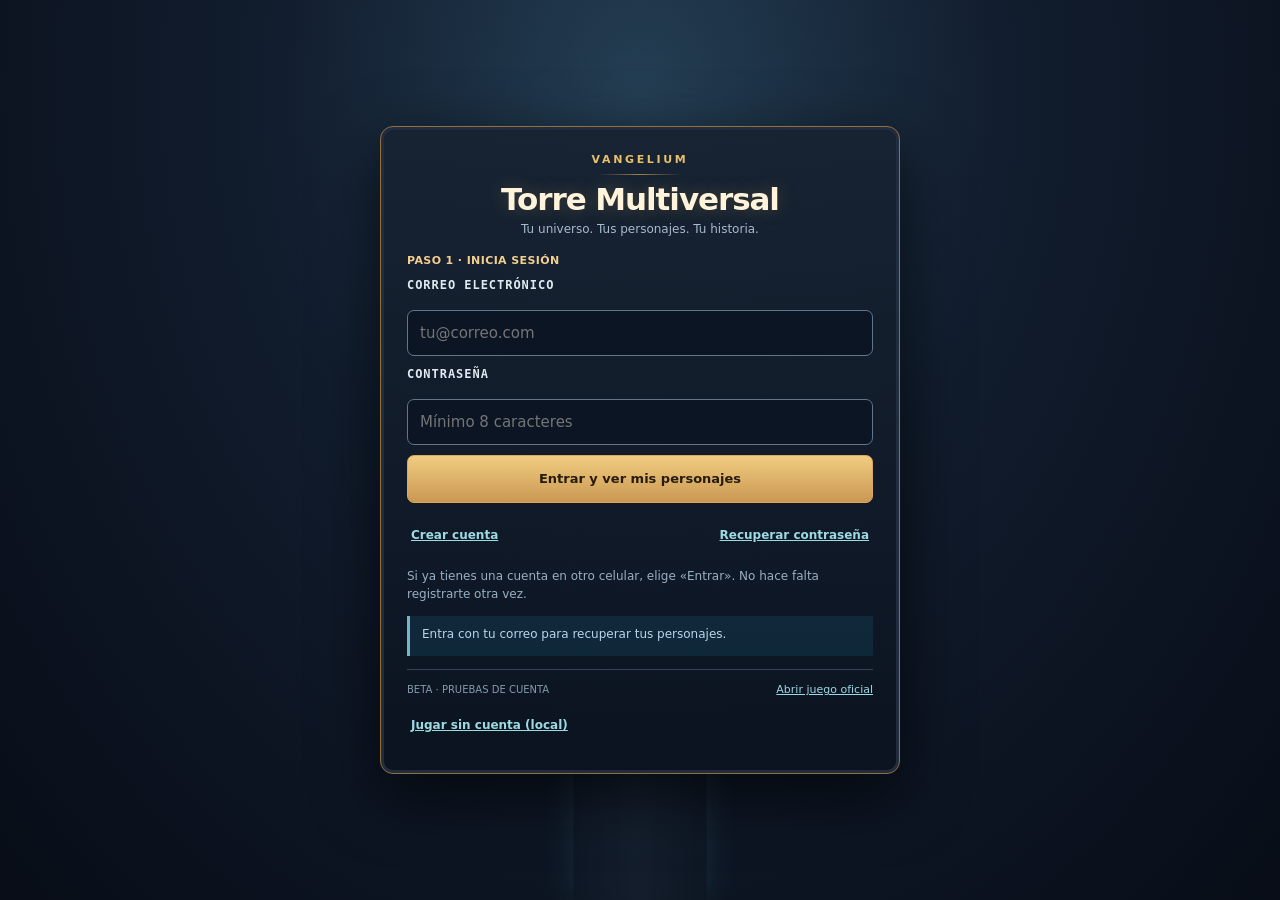
==== beta/index.html @ 055879e7 "Beta v12 (solo revisión): vegetación pixel art en colonias, propagación y reposo optimizados" ====
<!doctype html>
<html lang="es">
<head>
<meta charset="utf-8">
<meta name="viewport" content="width=device-width,initial-scale=1,viewport-fit=cover">
<title>Torre Multiversal · Beta de guardados</title>
<meta name="robots" content="noindex,nofollow">
<meta name="description" content="Action-RPG en pixel art con cooperativo de 2 a 4 jugadores.">
<meta name="theme-color" content="#0e1118">
<meta name="mobile-web-app-capable" content="yes">
<meta name="apple-mobile-web-app-capable" content="yes">
<meta name="apple-mobile-web-app-status-bar-style" content="black-translucent">
<meta http-equiv="Content-Security-Policy" content="default-src 'self'; script-src 'self'; style-src 'self' 'unsafe-inline' https://fonts.googleapis.com; font-src https://fonts.gstatic.com; connect-src 'self' https://cogwkcmlkurzagygnivy.supabase.co wss://cogwkcmlkurzagygnivy.supabase.co; img-src 'self' data: blob:; worker-src 'self' blob:; base-uri 'none'">
<meta name="referrer" content="strict-origin-when-cross-origin">
<link rel="manifest" href="manifest.webmanifest">
<link rel="icon" type="image/png" href="icon-192.png">
<link rel="apple-touch-icon" href="icon-192.png">
<style>:root{padding-top:env(safe-area-inset-top);padding-bottom:env(safe-area-inset-bottom)}body{margin:0;font:14px system-ui,sans-serif}[hidden]{display:none!important}</style>
<style>
/* Extensión aislada de interfaz: respaldos de cuenta en pestaña Guardado. */
.tm-cloud { display:grid;gap:10px;margin-top:14px;padding-top:16px;border-top:2px solid var(--gold-deep); }
.tm-cloud h2 {margin:0 0 2px}
.tm-cloud h2 small {font-size:10px;color:var(--dim);font-weight:400}
.tm-cloud-panel {display:grid;gap:9px}
.tm-cloud [hidden] {display:none!important}
.tm-cloud-actions {display:flex;flex-wrap:wrap;gap:8px}
.tm-cloud-actions .btn {flex:1 1 145px}
#tm-cloud input[type=email],#tm-cloud input[type=password],#tm-cloud select {
  width:100%;min-height:44px;box-sizing:border-box;color:var(--parchment);
  background:var(--night);border:2px solid var(--edge);padding:8px 10px;
  box-shadow:inset 0 0 0 2px var(--slate-3);font:inherit;
}
#tm-cloud-status[data-state=error] {color:#ff9f9f}
#tm-cloud-status[data-state=ok] {color:var(--moss)}
</style>
<style>
/* Centro de Cuenta v1 · mismo lenguaje de RPG, jerarquía móvil clara. */
.tm-hub {display:grid;gap:14px;font-family:var(--font-ui);min-width:0;}
.tm-hub [hidden],.tm-manual-legacy [hidden]{display:none!important;}
.tm-hub-heading {padding:16px 14px;background:linear-gradient(150deg,#273347 0%,#121925 72%);border:2px solid #0b0e17;box-shadow:inset 0 0 0 2px #936a28;}
.tm-hub-eyebrow,.tm-hub-session span,.tm-hub-local span {display:block;color:var(--gold);font:9px var(--font-label);letter-spacing:.035em;}
.tm-hub-heading h2 {margin:8px 0 6px;font:700 22px var(--font-ui);line-height:1.05;color:var(--parchment);}
.tm-hub-heading p,.tm-hub-savebox p,.tm-hub-hint {font-size:12px;line-height:1.45;color:var(--dim);margin:0;}
.tm-hub-section {display:grid;gap:8px;padding:14px;border:1px solid #46546b;background:#151e2d;}
.tm-hub-section label {font-weight:700;font-size:12px;}
.tm-hub input[type=email],.tm-hub input[type=password] {
  min-height:46px;width:100%;border:1px solid #586b80;border-radius:5px;
  background:#0d1420;color:#fff;padding:10px 12px;font-size:15px;
}
.tm-hub input:focus,.tm-hub button:focus-visible {outline:2px solid var(--crystal);outline-offset:2px;}
.tm-hub-primary {width:100%;min-height:49px;white-space:normal;font:700 12px var(--font-label);letter-spacing:.01em;}
.tm-hub-links {display:flex;flex-wrap:wrap;justify-content:space-between;gap:8px;margin-top:5px;}
.tm-hub-links button,.tm-hub-secondary {border:0;background:none;text-decoration:underline;color:#85d7e4;cursor:pointer;font:600 12px var(--font-ui);min-height:36px;padding:3px;}
.tm-step {display:flex;gap:9px;align-items:center;margin-bottom:6px;}
.tm-step span {display:grid;place-items:center;background:var(--gold);color:#271804;border-radius:50%;width:26px;height:26px;font:700 11px var(--font-label);flex-shrink:0;}
.tm-step strong {font:700 14px var(--font-label);color:var(--parchment);}
.tm-hub-session {display:flex;align-items:center;justify-content:space-between;gap:6px;background:#1a2835;padding:12px;border:1px solid #4a646d;}
.tm-hub-session strong {display:block;overflow-wrap:anywhere;font-size:13px;margin-top:6px;}
.tm-hub-local {display:flex;align-items:center;gap:9px;padding:12px;background:#132c2d;border:1px solid #30635e;}
.tm-hub-local-icon {font-size:28px;color:var(--moss);min-width:35px;text-align:center;}
.tm-hub-local strong {display:block;font-size:13px;margin-top:5px;overflow-wrap:anywhere;}
.tm-hub-section-title {display:flex;align-items:center;justify-content:space-between;gap:8px;}
.tm-hub-section-title small {display:block;color:var(--dim);font-size:11px;margin-left:35px;}
.tm-character-list {display:grid;gap:12px;}
.tm-profile {border:1px solid #53617b;background:linear-gradient(180deg,#25334a,#151e2d);padding:13px;display:grid;gap:10px;box-shadow:inset 0 0 0 2px #1e2938;}
.tm-profile-local {border-color:#528c71;}
.tm-profile-head {display:flex;align-items:center;gap:12px;}
.tm-profile-glyph {display:grid;place-items:center;background:linear-gradient(140deg,#d59d3c,#765122);border:2px solid #49320b;width:46px;height:46px;flex-shrink:0;font:700 22px var(--font-label);color:#241408;}
.tm-profile-name {min-width:0;display:grid;gap:4px;}
.tm-profile-name strong {font-size:21px;line-height:1.08;overflow-wrap:anywhere;color:#ffe1a1;}
.tm-profile-name span {font-size:11px;color:#bfcacb;}
.tm-profile-stats {display:flex;flex-wrap:wrap;gap:8px;}
.tm-profile-stats span {font-size:12px;color:#dce8ec;background:#15212d;padding:6px 9px;border:1px solid #34425b;}
.tm-profile-meta {font-size:10px;color:var(--dim);margin:0;}
.tm-profile-history summary,.tm-hub-advanced summary,.tm-manual-legacy summary {font-size:12px;cursor:pointer;color:#92d7e1;padding:9px 2px;}
.tm-profile-history {border-top:1px dashed #4e5e71;padding-top:3px;}
.tm-hub-history-item {margin-top:6px;width:100%;white-space:normal;text-align:left;font:11px var(--font-ui);}
.tm-hub-empty {padding:15px 12px;border:1px dashed #73828c;background:#1b2630;font-size:12px;line-height:1.5;color:#d0d8dd;}
.tm-hub-savebox {border:1px solid #806e39;background:#272619;padding:14px;display:grid;gap:10px;}
.tm-hub-savebox strong {font-size:14px;color:#f6d589;}
.tm-hub-savebox p {color:#e0d0a8;}
.tm-hub-savebox .btn {background:#334a53;}
.tm-hub-advanced {border:1px solid #33465a;background:#121a25;padding:9px 12px;}
.tm-hub-advanced h3 {font-size:14px;margin:8px 0 4px;}
.tm-hub-advanced > .tm-cloud-panel {display:grid;gap:8px;margin-bottom:12px;}
.tm-hub-actions {display:grid;grid-template-columns:repeat(2,minmax(0,1fr));gap:6px;}
.tm-hub-actions .btn {white-space:normal;padding:8px 5px;font-size:10px;}
.tm-hub-status {margin:0;min-height:24px;font-size:12px;line-height:1.45;color:#a9cfe5;}
.tm-hub-status[data-kind=error] {color:#ffb4a6;}
.tm-manual-legacy {padding:10px;border:1px solid #394655;background:#151c25;display:grid;gap:9px;}
.tm-manual-legacy > *:not(summary) {margin-top:8px;}
.tm-manual-legacy textarea {width:100%;min-height:70px;user-select:text;-webkit-user-select:text;}
.tm-hub-scan{text-decoration:none;border:1px solid #7894a1;background:#192d35;padding:9px 10px;min-height:42px;color:#c4e8ec;}
.tm-hub-local-copies{display:grid;gap:8px}
.tm-hub-local-copy{background:#17232e;padding:11px;border:1px solid #66858d;display:grid;gap:6px}
.tm-hub-local-copy strong{font-size:13px;color:#f4deb2}
.tm-hub-local-copy small{font-size:11px;color:var(--dim)}
.tm-hub-local-copy .btn{font-size:10px;white-space:normal}
@media(max-width:400px){.tm-hub-heading h2{font-size:20px}.tm-profile-name strong{font-size:18px}.tm-hub-section{padding:10px}.tm-hub-session{flex-wrap:wrap}}
</style>
<style>
/* Vangelium: puerta de entrada a la beta. No cambia el motor 3D. */
.tm-entry {
 position:fixed;z-index:9998;inset:0;isolation:isolate;
 display:grid;place-items:center;overflow-y:auto;overscroll-behavior:contain;
 padding:max(12px,env(safe-area-inset-top)) max(12px,env(safe-area-inset-right))
 max(12px,env(safe-area-inset-bottom)) max(12px,env(safe-area-inset-left));
 background:radial-gradient(ellipse at 50% 10%,#243e53 0%,#111c2d 42%,#080d17 100%);
 color:#eee8d8;touch-action:pan-y;-webkit-user-select:text;user-select:text;
 font:14px/1.42 system-ui,"Trebuchet MS",sans-serif;
}
.tm-entry[hidden],.tm-entry [hidden]{display:none!important;}
body:has(#tm-entry:not([hidden])){touch-action:pan-y!important;}
.tm-entry *{box-sizing:border-box;}
.tm-entry-backdrop{position:fixed;inset:0;pointer-events:none;opacity:.66;overflow:hidden;z-index:-1;}
.tm-entry-glow{position:absolute;left:50%;top:5%;width:65vmin;height:65vmin;transform:translateX(-50%);
 background:radial-gradient(circle,#b88e434a 0%,#2e556333 35%,transparent 68%);
 filter:blur(20px);}
.tm-entry-tower{position:absolute;left:50%;bottom:0;transform:translateX(-50%);
 width:min(42vw,230px);height:75vh;opacity:.27;filter:drop-shadow(0 0 16px #5198a9);}
.tm-entry-tower::before{content:"";position:absolute;bottom:0;left:21%;width:58%;height:75%;
 background:linear-gradient(90deg,#182432,#35485a 48%,#14202a);clip-path:polygon(0 14%,50% 0,100% 14%,100% 100%,0 100%);}
.tm-entry-tower::after{content:"";position:absolute;bottom:75%;left:38%;width:24%;height:22%;
 background:#334c5c;clip-path:polygon(50% 0,100% 35%,100% 100%,0 100%,0 35%);}
.tm-entry-box{width:min(100%,520px);max-height:calc(100dvh - 26px);min-height:0;overflow-y:auto;
 border:1px solid #94703c;background:linear-gradient(180deg,rgba(23,35,51,.97),rgba(11,19,32,.98));
 box-shadow:0 20px 65px #000a,inset 0 0 0 3px #202d41;position:relative;
 padding:clamp(15px,3.4vw,26px);border-radius:13px;}
.tm-entry-sign{text-align:center;display:grid;gap:5px;justify-items:center;margin-bottom:16px;}
.tm-entry-studio{color:#e9bf69;letter-spacing:.24em;font:700 11px/1.2 system-ui,sans-serif;}
.tm-entry-separator{width:84px;height:1px;background:linear-gradient(90deg,transparent,#a27f48,transparent);margin:3px 0;}
.tm-entry-sign h1{font:800 clamp(22px,5vw,31px)/1.06 system-ui,sans-serif;margin:0;color:#fff4db;letter-spacing:-.035em;text-shadow:0 0 18px #c09c514f;}
.tm-entry-sign p{margin:0;color:#a7bacc;font-size:12px;}
.tm-entry-stage{display:grid;gap:10px;}
.tm-entry-step{font:700 11px system-ui,sans-serif;color:#f4ce8e;letter-spacing:.035em;text-transform:uppercase;}
.tm-entry-stage label{font-size:12px;color:#dfe9f0;font-weight:650;}
.tm-entry-stage input{background:#0b1524;border:1px solid #60768e;color:#fff;border-radius:7px;
 min-height:46px;padding:10px 12px;font:15px system-ui,sans-serif;width:100%;min-width:0;}
.tm-entry-stage input:focus,.tm-entry button:focus-visible,.tm-entry a:focus-visible{outline:2px solid #80d5d8;outline-offset:2px;}
.tm-entry button{cursor:pointer;min-height:43px;border-radius:7px;border:1px solid #60718d;
 padding:9px 12px;font:650 13px/1.2 system-ui,sans-serif;}
.tm-entry button:disabled{opacity:.62;cursor:progress;}
.tm-entry-mainbtn{background:linear-gradient(180deg,#f0cc80,#cb9853);color:#271c0d;border-color:#d8aa5a!important;width:100%;font-weight:750!important;min-height:48px!important;}
.tm-entry-minor{color:#d8e7f0;background:#263b4f;border-color:#517289!important;}
.tm-entry-actions{display:flex;gap:8px;flex-wrap:wrap;}
.tm-entry-actions button{flex:1 1 145px;}
.tm-entry-help{margin:1px 0;color:#9aafc4;font-size:12px;line-height:1.5;}
.tm-entry-user{display:flex;align-items:center;justify-content:space-between;gap:8px;padding:9px 11px;
 background:#102d37;border:1px solid #346b76;border-radius:8px;}
.tm-entry-user div{min-width:0;}
.tm-entry-user span{display:block;color:#95c0bd;font-size:10px;font-weight:700;}
.tm-entry-user strong{display:block;color:#f6f2df;overflow-wrap:anywhere;font-size:13px;margin-top:4px;}
.tm-entry-user button{background:none;color:#99dbe0;text-decoration:underline;border:0;min-height:35px;padding:3px;}
.tm-entry-heading{display:flex;align-items:center;justify-content:space-between;gap:8px;}
.tm-entry-heading strong{font-size:15px;color:#f4e4c0;}
.tm-entry-heading small{display:block;color:#96a9ba;font-size:11px;margin-top:3px;}
.tm-entry-list{display:grid;gap:9px;}
.tm-entry-character{border:1px solid #4e7283;border-radius:9px;padding:11px;display:grid;gap:9px;
 background:linear-gradient(110deg,#273f4d,#1b2b3e);}
.tm-entry-charhead{display:flex;gap:11px;align-items:center;}
.tm-entry-avatar{width:45px;height:45px;display:grid;place-items:center;flex-shrink:0;
 background:#a37843;color:#231a12;border-radius:9px;border:2px solid #dfb76c;font:800 21px system-ui,sans-serif;}
.tm-entry-charmeta{min-width:0;display:grid;gap:3px;}
.tm-entry-charmeta strong{font-size:18px;color:#ffdfa2;overflow-wrap:anywhere;}
.tm-entry-charmeta span{font-size:12px;color:#c2d4dc;}
.tm-entry-tag{margin:0;font-size:11px;color:#a7bdc7;}
.tm-entry-history{border-top:1px dashed #536c79;padding-top:3px;}
.tm-entry-history summary,.tm-entry-local summary{cursor:pointer;color:#9bd7d8;padding:7px 2px;font-size:12px;}
.tm-entry-history button{width:100%;margin-top:6px;text-align:left;}
.tm-entry-local{border-top:1px solid #344b62;padding-top:10px;display:grid;gap:8px;}
.tm-entry-local-card{display:grid;gap:7px;border:1px solid #3f576c;padding:11px;background:#142335;border-radius:7px;}
.tm-entry-local-card strong{color:#fff0ca;font-size:13px;}
.tm-entry-local-card small{color:#a5b8c9;font-size:11px;}
.tm-entry-local-card button{white-space:normal;}
.tm-entry-alert{padding:10px 12px;color:#b9d6e8;border-left:3px solid #71b5c6;
 background:rgba(18,53,73,.6);font-size:12px;line-height:1.45;min-height:40px;}
.tm-entry-alert[data-state="error"]{color:#ffd1bf;border-color:#e88d78;background:#4c252b99;}
.tm-entry-empty{border:1px dashed #687d91;padding:11px;border-radius:8px;color:#c4d5df;font-size:12px;}
.tm-entry-footer{display:flex;justify-content:space-between;gap:8px;align-items:center;
 border-top:1px solid #304356;padding-top:12px;margin-top:13px;}
.tm-entry-footer span{font-size:10px;color:#829bab;}
.tm-entry-footer a{font-size:11px;color:#9bd7e5;text-decoration:underline;}
.tm-entry-links{display:flex;gap:9px;justify-content:space-between;flex-wrap:wrap;}
.tm-entry-links button{color:#9ddbe3;text-decoration:underline;background:none;border:0;padding:4px;font-size:12px;}
.tm-entry-loading{display:grid;gap:12px;text-align:center;justify-items:center;padding:20px 8px;}
.tm-entry-progress{height:4px;width:65%;border-radius:8px;background:#283c53;overflow:hidden;}
.tm-entry-progress::before{content:"";display:block;width:36%;height:100%;background:#deb16a;animation:tm-entry-load 1.65s ease-in-out infinite;}
@keyframes tm-entry-load{0%{transform:translateX(-100%)}100%{transform:translateX(300%)}}
@media(max-height:450px){.tm-entry{place-items:start center}.tm-entry-box{max-height:calc(100dvh - 18px);padding:12px}.tm-entry-sign{margin-bottom:9px}.tm-entry-sign h1{font-size:24px}}
@media(prefers-reduced-motion:reduce){.tm-entry-progress::before{animation:none;width:100%;}}
</style>
<style>
.tm-char-sync-panel{border:1px solid #5a7f85;background:linear-gradient(150deg,#162b38,#13212f);padding:13px;display:grid;gap:9px;box-shadow:inset 0 0 0 1px #253f4a}
.tm-char-sync-head{display:flex;align-items:center;justify-content:space-between;gap:8px}
.tm-char-sync-head strong{display:block;font-size:14px;color:#f1dba5}
.tm-char-sync-head small{display:block;font-size:11px;color:#a9c2c7;margin-top:4px}
.tm-char-sync-tag{font-size:9px;color:#dccb9a;border:1px solid #7d7050;padding:4px 6px}
#tm-char-sync-status{margin:0;line-height:1.5;font-size:12px;color:#b9dee1;min-height:20px}
#tm-char-sync-status[data-state=error]{color:#ffc4a4}
.tm-char-sync-actions{display:grid;grid-template-columns:repeat(2,minmax(0,1fr));gap:7px}
.tm-char-sync-actions .btn{font-size:11px;white-space:normal;min-height:40px;padding:7px 5px}
@media(max-width:350px){.tm-char-sync-actions{grid-template-columns:1fr}}
</style>
<style>
.tm-char-conflict{border:1px solid #536d84;border-radius:6px;background:linear-gradient(135deg,#1b2a3c,#151d2b);padding:13px;display:grid;gap:10px}
.tm-char-conflict [hidden]{display:none!important}
.tm-char-conflict-head{display:flex;justify-content:space-between;align-items:center;flex-wrap:wrap;gap:8px}
.tm-char-conflict-head strong{font-size:13px;color:#e9d6ae}
.tm-char-conflict-head span{font:9px var(--font-label);color:#a4c5d3}
#tm-char-conflict-compare{min-height:40px;background:#35515e;color:#f4f8fa;font-size:11px}
.tm-char-conflict-grid{display:grid;grid-template-columns:repeat(2,minmax(0,1fr));gap:8px;margin:10px 0}
.tm-char-conflict-grid article{border:1px solid #54717a;padding:10px;background:#101a28;min-width:0}
.tm-char-conflict-grid small{display:block;font-size:9px;color:#95d7d7;font-weight:bold}
.tm-char-conflict-grid p{white-space:pre-line;overflow-wrap:anywhere;font-size:12px;color:#f2e5ce;line-height:1.5;margin:7px 0 0}
.tm-char-conflict-actions{display:grid;gap:7px;margin-top:11px}
.tm-char-conflict-actions button{white-space:normal;min-height:44px;font-size:11px}
#tm-char-conflict-dismiss{margin-top:5px;border:1px solid #4c637c;width:100%;text-decoration:none}
#tm-char-conflict-status[data-state=error]{color:#ffc2ae}
@media(max-width:420px){.tm-char-conflict-grid{grid-template-columns:1fr}}
</style>
<style>
/* Entrada Vangelium simplificada: personajes separados de respaldos */
.tm-entry-create-btn{width:100%;background:#293c4d;color:#e8eff4;border:1px dashed #648c92!important}
.tm-entry-local{display:grid;gap:8px}
.tm-entry-local>summary{font-size:12px;color:#b6e4e1;font-weight:700;padding:11px 3px}
.tm-entry-backups-count{font-size:10px;color:#abc6d4}
.tm-entry-local summary span{font-size:10px;color:#a0b6c6;font-weight:400}
.tm-entry-copy-row{display:grid;grid-template-columns:repeat(2,minmax(0,1fr));gap:7px;margin:8px 0;
 border:1px solid #384f63;border-radius:6px;padding:9px;background:#101b2d}
.tm-entry-copy-row small{grid-column:1/-1;color:#a3c1cd;font-size:11px;line-height:1.4}
.tm-entry-copy-row button{min-width:0;min-height:37px;font-size:11px;white-space:normal}
.tm-entry-copy-row button:last-child:not(:first-child){border-color:#975e5a!important;color:#ffd1be}
.tm-entry-local-card{gap:5px}
.tm-entry-local-card .tm-entry-history>summary{margin-bottom:6px}
</style>
<style>.tm-hub-switcher{display:grid;gap:8px;border:1px solid #436a79;padding:12px;background:#152937}.tm-hub-switcher button{min-height:48px}</style>
</head>
<body>
<link rel="preconnect" href="https://fonts.googleapis.com">
<link rel="preconnect" href="https://fonts.gstatic.com" crossorigin>
<link rel="stylesheet" href="https://fonts.googleapis.com/css2?family=Pixelify+Sans:wght@400;600;700&family=Silkscreen:wght@400;700&display=swap">
<style>
/* Concepto: juego a pantalla completa; la interfaz son ventanas de RPG de 16 bits
   (marco dorado doble sobre pizarra azul noche) flotando sobre el mundo. Un solo tema oscuro. */
:root {
  --night: #0e1118;
  --slate: #161b26;
  --slate-2: #1f2635;
  --slate-3: #2a3346;
  --parchment: #f3ead6;
  --dim: #a6a08f;
  --gold: #e8b04a;
  --gold-deep: #8a5a1f;
  --crystal: #5ccbd8;
  --ember: #e0585c;
  --moss: #79c46c;
  --edge: #050608;
  --font-ui: "Pixelify Sans", ui-rounded, "Trebuchet MS", system-ui, sans-serif;
  --font-label: "Silkscreen", "Pixelify Sans", ui-monospace, monospace;
  --step--1: 0.8125rem;
  --step-0: 1rem;
  --step-1: 1.25rem;
  --step-2: 1.75rem;
  color-scheme: dark;
}
*, *::before, *::after { box-sizing: border-box; }
html, body { height: 100%; background: var(--night); color: var(--parchment); overflow: hidden; overscroll-behavior: none; }
body { font-family: var(--font-ui); font-size: var(--step-0); -webkit-tap-highlight-color: transparent; touch-action: none; user-select: none; -webkit-user-select: none; }
button, input, textarea, select { font: inherit; color: inherit; }
.app { position: fixed; inset: 0; overflow: hidden; background: var(--night); }
#game { position: absolute; inset: 0; width: 100%; height: 100%; display: block; image-rendering: pixelated; image-rendering: crisp-edges; touch-action: none; }

/* Ventana de 16 bits: borde oscuro, marco dorado, filo interior claro. */
.window {
  background: linear-gradient(180deg, var(--slate-2), var(--slate));
  border: 2px solid var(--edge);
  box-shadow: inset 0 0 0 2px var(--gold), inset 0 0 0 4px var(--gold-deep), 0 4px 0 0 rgba(0,0,0,.45);
  padding: 18px 18px 16px;
}
.btn {
  appearance: none; border: 2px solid var(--edge); background: var(--slate-3); color: var(--parchment);
  font-family: var(--font-label); font-size: var(--step--1); letter-spacing: .04em; text-transform: uppercase;
  min-height: 44px; padding: 8px 14px; cursor: pointer;
  box-shadow: inset 0 2px 0 0 rgba(255,255,255,.14), inset 0 -3px 0 0 rgba(0,0,0,.35);
}
.btn:hover { background: #34405a; }
.btn:active, .btn.is-down { transform: translateY(2px); box-shadow: inset 0 2px 0 0 rgba(0,0,0,.35); }
.btn-gold { background: var(--gold); color: #24170a; box-shadow: inset 0 2px 0 0 #ffe2a0, inset 0 -3px 0 0 var(--gold-deep); }
.btn-gold:hover { background: #f2c062; }
.btn-danger { background: #6b2329; }
.btn:disabled { opacity: .45; cursor: not-allowed; }
:focus-visible { outline: 3px solid var(--crystal); outline-offset: 2px; }
input[type=text], input[type=number], textarea {
  touch-action: manipulation;
  background: var(--night); border: 2px solid var(--edge); box-shadow: inset 0 0 0 2px var(--slate-3);
  padding: 8px 10px; min-height: 44px; width: 100%; color: var(--parchment); user-select: text; -webkit-user-select: text;
}
textarea { min-height: 72px; resize: vertical; font-family: var(--font-label); font-size: 11px; word-break: break-all; }
.label, label { display: block; font-family: var(--font-label); font-size: 11px; letter-spacing: .08em; text-transform: uppercase; color: var(--dim); margin-bottom: 6px; }
h2 { font-family: var(--font-label); font-size: 11px; letter-spacing: .08em; text-transform: uppercase; color: var(--gold); margin: 0 0 8px; font-weight: 400; }

/* ── Arranque ── */
.boot { position: absolute; inset: 0; display: grid; place-items: center; text-align: center; gap: 12px; background: var(--night); z-index: 50; padding-left: max(16px, env(safe-area-inset-left, 0px)); padding-right: max(16px, env(safe-area-inset-right, 0px)); }
.boot-title { font-family: var(--font-label); font-size: var(--step-2); color: var(--gold); letter-spacing: .06em; text-shadow: 3px 3px 0 var(--edge); }
.boot-msg { color: var(--dim); max-width: 36ch; }
.boot-bar { width: 180px; height: 8px; border: 2px solid var(--edge); box-shadow: inset 0 0 0 2px var(--slate-3); background: var(--slate); }
.boot-bar > i { display: block; height: 100%; width: 30%; background: var(--gold); animation: load 1.2s steps(6) infinite; }
@keyframes load { from { margin-left: 0 } to { margin-left: 70% } }
.boot.is-error .boot-bar { display: none; }
.boot.is-error .boot-msg { color: var(--parchment); }

/* ── Menú principal ── */
.menu { position: absolute; inset: 0; display: flex; align-items: stretch; z-index: 20; pointer-events: none;
  padding: calc(env(safe-area-inset-top, 0px) + 12px) max(16px, env(safe-area-inset-right, 0px)) calc(env(safe-area-inset-bottom, 0px) + 12px) max(16px, env(safe-area-inset-left, 0px)); }
.menu-panel { pointer-events: auto; width: min(400px, 100%); max-height: 100%; overflow-y: auto; display: flex; flex-direction: column; gap: 14px; scrollbar-width: thin; }
.title h1 { margin: 0; font-family: var(--font-label); font-weight: 700; font-size: clamp(1.5rem, 4.2vw, 2.1rem); line-height: .95; letter-spacing: .03em; color: var(--gold); text-shadow: 2px 0 0 var(--edge), -2px 0 0 var(--edge), 0 2px 0 var(--edge), 0 -2px 0 var(--edge), 4px 4px 0 var(--edge); text-wrap: balance; }
.title h1 span { color: var(--crystal); }
.tagline { margin: 6px 0 0; color: var(--dim); font-size: var(--step--1); }
.swatches { display: flex; flex-wrap: wrap; gap: 8px; }
.swatch { width: 34px; height: 34px; border: 2px solid var(--edge); cursor: pointer; padding: 0; box-shadow: inset 0 2px 0 rgba(255,255,255,.25), inset 0 -3px 0 rgba(0,0,0,.3); }
.swatch[aria-checked=true] { outline: 3px solid var(--parchment); outline-offset: 2px; }
.menu-hero { display: grid; grid-template-columns: 72px 1fr; gap: 10px; align-items: start; }
#menu-portrait { width: 72px; height: 72px; image-rendering: pixelated; background: linear-gradient(180deg, #232c40, #141a26); border: 2px solid var(--edge); box-shadow: inset 0 0 0 2px var(--gold-deep); }
.row-buttons { display: grid; grid-template-columns: 1fr 1fr; gap: 10px; }
.join-row { display: grid; grid-template-columns: 1fr auto; gap: 8px; }
#in-code { text-transform: uppercase; user-select: text; -webkit-user-select: text; touch-action: manipulation; font-family: var(--font-label); letter-spacing: .3em; font-size: var(--step-1); }
.lobby { display: grid; gap: 12px; }
.games, .online { list-style: none; margin: 0; padding: 0; display: grid; gap: 6px; }
.games li { display: flex; align-items: center; gap: 8px; justify-content: space-between; background: var(--night); padding: 6px 6px 6px 10px; border: 2px solid var(--edge); min-width: 0; }
.games li .who { min-width: 0; overflow: hidden; text-overflow: ellipsis; white-space: nowrap; }
.games li b { font-family: var(--font-label); letter-spacing: .15em; color: var(--gold); }
.online { display: flex; flex-wrap: wrap; gap: 6px; }
.online li { display: inline-flex; align-items: center; gap: 6px; padding: 3px 8px; background: var(--night); border: 2px solid var(--edge); font-size: var(--step--1); }
.dot { width: 10px; height: 10px; display: inline-block; border: 2px solid var(--edge); flex: none; }
.empty { color: var(--dim); font-size: var(--step--1); margin: 0; }
.mp-box { display: grid; gap: 8px; }
.mp-actions { display: flex; flex-wrap: wrap; gap: 8px; }
.mp-actions .btn { min-height: 38px; padding: 6px 10px; font-size: 10px; display: inline-flex; align-items: center; text-decoration: none; }
.btn.is-muted { filter: saturate(.35) brightness(.8); }
.mp-status { margin: 0; font-size: var(--step--1); color: var(--dim); display: flex; gap: 8px; align-items: center; }
.mp-status::before { content: ""; width: 10px; height: 10px; border: 2px solid var(--edge); background: var(--dim); flex: none; }
.mp-status[data-state=on]::before { background: var(--moss); }
.mp-status[data-state=wait]::before { background: var(--gold); animation: blink 1s steps(2) infinite; }
.mp-status[data-state=off]::before { background: var(--ember); }
@keyframes blink { 50% { opacity: .2 } }

/* ── HUD ── */
.hud { position: absolute; inset: 0; pointer-events: none; z-index: 10; }
.hud > * { pointer-events: auto; }
/* Vida propia (arriba a la izquierda) y aviso de abatido */
.vital { position: absolute; top: calc(env(safe-area-inset-top, 0px) + 10px); left: calc(env(safe-area-inset-left, 0px) + 10px); display: flex; align-items: center; gap: 6px; background: rgba(14,17,24,.84); border: 2px solid var(--edge); padding: 4px 8px; pointer-events: none; }
.vital .vt-heart { color: #ff6a72; font-size: 14px; line-height: 1; }
.vital .vt-bar, .member .mhp { display: block; height: 8px; width: 112px; border: 2px solid var(--edge); background: #2a1e22; }
.vital .vt-bar b, .member .mhp b { display: block; height: 100%; width: 100%; background: linear-gradient(#ff9aa0 0 50%, #e0404c 50%); transition: width .12s steps(3); }
.vital.is-low .vt-bar b { animation: blink .5s steps(2) infinite; }
.vital .vt-num { font-family: var(--font-label); font-size: 10px; color: var(--parchment); font-variant-numeric: tabular-nums; min-width: 6ch; }
.vital.is-down { box-shadow: inset 0 0 0 2px var(--ember); }
.vital .vt-col { display: grid; gap: 3px; }
.vital .vt-row { display: flex; align-items: center; gap: 6px; }
.vital .vt-lv { pointer-events: auto; cursor: pointer; margin: 0; display: grid; place-items: center; min-width: 26px; height: 26px; padding: 0 3px; font-family: var(--font-label); font-size: 12px; color: #2a1a06; background: linear-gradient(#ffe9a6 0 50%, #f0b748 50%); border: 2px solid var(--edge); box-shadow: inset 0 0 0 1px #fff3c4; font-variant-numeric: tabular-nums; }
.vital .vt-xp { display: block; height: 4px; width: 100%; border: 1px solid var(--edge); background: #2a2414; }
.vital .vt-xp b { display: block; height: 100%; width: 0; background: linear-gradient(#fff0b0 0 50%, #e9b23b 50%); transition: width .25s steps(4); }
.vital.is-up .vt-lv { animation: lvup .9s steps(6) 2; }
.vital.is-gain .vt-xp { box-shadow: 0 0 0 1px #ffe08a; }
@keyframes lvup { 0% { transform: scale(1); filter: brightness(1); } 40% { transform: scale(1.35); filter: brightness(1.6); } 100% { transform: scale(1); filter: brightness(1); } }
.member .lv { font-family: var(--font-label); font-size: 9px; color: #2a1a06; background: #f0b748; padding: 1px 3px; font-variant-numeric: tabular-nums; }
.member .mhp { width: 46px; height: 6px; }
.member .down-tag { font-family: var(--font-label); font-size: 8px; color: #ff8a90; letter-spacing: .05em; }
.down-banner { position: absolute; left: 50%; bottom: calc(env(safe-area-inset-bottom, 0px) + 30px); transform: translateX(-50%); display: grid; gap: 5px; justify-items: center; text-align: center; background: rgba(40,10,16,.86); border: 2px solid var(--edge); box-shadow: inset 0 0 0 2px var(--ember); padding: 8px 14px; max-width: min(88vw, 360px); pointer-events: none; }
.down-banner b { font-family: var(--font-label); color: #ff8a90; letter-spacing: .2em; font-size: 13px; }
.down-banner span { font-size: var(--step--1); color: var(--parchment); }
.down-banner .db-bar { display: block; width: 160px; height: 6px; border: 2px solid var(--edge); background: #2a1e22; }
.down-banner .db-bar b { display: block; height: 100%; width: 0; background: linear-gradient(#ffe08a 0 50%, #e9a23b 50%); letter-spacing: 0; }
/* ── La Torre (5.1): piso, viaje, reunión del grupo y mapa ── */
.floor-tag { position: absolute; left: 50%; top: calc(env(safe-area-inset-top, 0px) + 10px); transform: translateX(-50%); background: rgba(14,17,24,.86); border: 2px solid var(--edge); box-shadow: inset 0 0 0 1px #6e4bb8; padding: 4px 10px; display: grid; justify-items: center; pointer-events: none; max-width: 52vw; text-align: center; }
.floor-tag b { font-family: var(--font-label); color: #d8c4ff; letter-spacing: .14em; font-size: 12px; }
@media (max-width: 980px) { .floor-tag { top: calc(env(safe-area-inset-top, 0px) + 58px); } }
@media (max-width: 520px) { .floor-tag { left: auto; right: calc(env(safe-area-inset-right, 0px) + 10px); transform: none; top: calc(env(safe-area-inset-top, 0px) + 60px); width: 40vw; max-width: 40vw; overflow: hidden; justify-items: stretch; } .floor-tag span { max-width: 100%; display: block; } }
.floor-tag span { font-size: 10px; color: var(--parchment); opacity: .85; white-space: nowrap; overflow: hidden; text-overflow: ellipsis; max-width: 50vw; }
.gather { position: absolute; left: 50%; bottom: calc(env(safe-area-inset-bottom, 0px) + 96px); transform: translateX(-50%); background: rgba(24,14,40,.88); border: 2px solid var(--edge); box-shadow: inset 0 0 0 2px #7a45d6; padding: 6px 12px; font-size: var(--step--1); color: var(--parchment); text-align: center; max-width: min(88vw, 380px); pointer-events: none; }
.travel { position: absolute; inset: 0; z-index: 30; display: grid; place-items: center; background: radial-gradient(circle at 50% 45%, rgba(60,30,110,.82), rgba(4,4,10,.96) 70%); pointer-events: none; }
.travel p { font-family: var(--font-label); color: #e9ddff; letter-spacing: .18em; font-size: 15px; text-shadow: 0 0 8px #7a45d6; margin: 0; }
.map-wrap { position: absolute; inset: 0; z-index: 25; display: grid; place-items: center; background: rgba(5,6,10,.72); padding: max(10px, env(safe-area-inset-top, 0px)) max(10px, env(safe-area-inset-right, 0px)) max(10px, env(safe-area-inset-bottom, 0px)) max(10px, env(safe-area-inset-left, 0px)); }
.map-wrap .window { display: grid; gap: 8px; justify-items: center; padding: 10px; max-width: 96vw; max-height: 96vh; }
.map-wrap canvas { image-rendering: pixelated; width: min(78vmin, 560px); height: min(78vmin, 560px); border: 2px solid var(--edge); background: #07080c; }
.map-wrap .map-head { display: flex; gap: 10px; align-items: baseline; justify-content: space-between; width: 100%; }
.map-wrap .map-head b { font-family: var(--font-label); color: var(--gold); letter-spacing: .1em; }
.map-wrap .map-head span { font-size: var(--step--1); color: var(--parchment); }
.map-wrap .map-legend { font-size: 10px; color: var(--dim); text-align: center; }
.chip-map { pointer-events: auto; }
/* ── Bestias de la Torre (5.2): bestiario y herramienta de pruebas ── */
.dex-wrap { position: absolute; inset: 0; z-index: 26; display: grid; place-items: center; background: rgba(5,6,10,.76); padding: max(8px, env(safe-area-inset-top, 0px)) max(8px, env(safe-area-inset-right, 0px)) max(8px, env(safe-area-inset-bottom, 0px)) max(8px, env(safe-area-inset-left, 0px)); }
.dex-window { display: grid; grid-template-rows: auto 1fr; gap: 8px; padding: 10px; width: min(96vw, 860px); height: min(94vh, 640px); min-height: 0; }
.dex-head { display: flex; gap: 10px; align-items: center; }
.dex-head b { font-family: var(--font-label); color: var(--gold); letter-spacing: .12em; }
.dex-head span { font-size: var(--step--1); color: var(--parchment); margin-right: auto; }
.dex-body { display: grid; grid-template-columns: minmax(0, 1.15fr) minmax(0, 1fr); gap: 10px; min-height: 0; }
.dex-list, .dex-detail { overflow-y: auto; min-height: 0; border: 2px solid var(--edge); background: rgba(10,12,18,.7); padding: 8px; overscroll-behavior: contain; }
.dex-sec h3 { margin: 4px 0 6px; font-family: var(--font-label); font-size: 11px; letter-spacing: .1em; color: #d8c4ff; font-weight: normal; }
.dex-grid { display: grid; grid-template-columns: repeat(auto-fill, minmax(84px, 1fr)); gap: 6px; margin-bottom: 8px; }
.dex-card { appearance: none; display: grid; justify-items: center; gap: 2px; padding: 6px 4px; border: 2px solid var(--edge); background: rgba(30,34,46,.9); color: var(--parchment); font: inherit; cursor: pointer; min-height: 44px; }
.dex-card:hover, .dex-card:focus-visible { box-shadow: inset 0 0 0 2px var(--gold-deep); outline: none; }
.dex-card.sel { box-shadow: inset 0 0 0 2px var(--gold); background: rgba(52,44,30,.92); }
.dex-card.unknown { background: rgba(18,20,28,.92); color: var(--dim); }
.dex-name { font-size: 10px; text-align: center; line-height: 1.15; }
.dex-k { font-family: var(--font-label); font-size: 9px; color: var(--gold); }
.dex-k.dex-t { color: #ff9ab0; margin-left: 4px; }
.dex-pic { image-rendering: pixelated; display: block; }
.dex-dhead { display: flex; gap: 10px; align-items: center; margin-bottom: 8px; }
.dex-dtitle { display: grid; gap: 2px; }
.dex-dtitle b { font-family: var(--font-label); color: var(--gold); letter-spacing: .06em; font-size: 13px; }
.dex-place { font-size: 11px; color: #d8c4ff; }
.dex-kills { font-size: 11px; color: var(--parchment); }
.dex-stats { display: grid; gap: 3px; margin: 0 0 8px; }
.dex-stat { display: flex; justify-content: space-between; gap: 8px; font-size: 11px; border-bottom: 1px solid rgba(255,255,255,.06); padding: 2px 0; }
.dex-stat b { font-variant-numeric: tabular-nums; color: var(--parchment); font-weight: normal; white-space: nowrap; }
.dex-stat.here span { color: #ff9a8a; }
.dex-p { margin: 0 0 8px; font-size: 12px; line-height: 1.4; }
.dex-p b { color: var(--gold); font-weight: normal; }
/* Anomalías (élites y jefes, parte B): a propósito parecen fallos (una letra rota, una línea rara). */
.dex-p.dex-odd { color: #c98f8a; font-style: italic; }
.dex-glitch { display: inline-block; position: relative; animation: dexGlitch 3.1s steps(1, end) infinite; }
@keyframes dexGlitch {
  0%, 71%, 100% { transform: none; text-shadow: none; opacity: 1; }
  72% { transform: translate(1px, -1px); text-shadow: -1px 0 #3ef0ff, 1px 0 #ff4ff0; }
  75% { transform: translate(-1px, 1px) skewX(-12deg); text-shadow: 1px 0 #3ef0ff, -1px 0 #ff4ff0; opacity: .75; }
  78% { transform: none; opacity: .35; }
  80% { transform: translate(0, 0); text-shadow: none; opacity: 1; }
}
@media (prefers-reduced-motion: reduce) { .dex-glitch { animation: none; text-shadow: -1px 0 #3ef0ff, 1px 0 #ff4ff0; } }
.dex-hint { font-size: 12px; color: var(--dim); }
@media (max-width: 640px), (max-height: 420px) and (orientation: landscape) {
  .dex-window { height: 94vh; }
  .dex-body { grid-template-columns: 1fr; grid-template-rows: minmax(0, 1fr) minmax(0, 1.1fr); }
  .dex-grid { grid-template-columns: repeat(auto-fill, minmax(72px, 1fr)); }
}
@media (max-height: 420px) and (orientation: landscape) { .dex-body { grid-template-columns: minmax(0, 1fr) minmax(0, 1fr); grid-template-rows: none; } }
.test-tools { display: flex; gap: 6px; align-items: center; flex-wrap: wrap; border-top: 1px dashed rgba(255,255,255,.12); padding-top: 8px; }
.test-tools .label { flex-basis: 100%; }
.test-tools input { width: 5.5em; }
.tower-choice .options { display: grid; gap: 8px; }
.hud-party { position: absolute; top: calc(env(safe-area-inset-top, 0px) + 56px); left: calc(env(safe-area-inset-left, 0px) + 10px); display: grid; gap: 4px; pointer-events: none; }
@media (max-width: 520px) { .vital { top: calc(env(safe-area-inset-top, 0px) + 60px); } .vital .vt-bar { width: 72px; } .hud-party { top: calc(env(safe-area-inset-top, 0px) + 106px); } }
.member { display: flex; align-items: center; gap: 6px; background: rgba(14,17,24,.82); border: 2px solid var(--edge); padding: 3px 8px 3px 6px; font-size: var(--step--1); min-width: 0; max-width: 46vw; }
.member .nm { overflow: hidden; text-overflow: ellipsis; white-space: nowrap; }
.member .tag { font-family: var(--font-label); font-size: 9px; color: var(--gold); letter-spacing: .06em; }
.member.is-away { opacity: .55; }
.member .lag { margin-left: auto; font-family: var(--font-label); font-size: 9px; color: var(--dim); font-variant-numeric: tabular-nums; }
.hud-top-right { position: absolute; top: calc(env(safe-area-inset-top, 0px) + 10px); right: calc(env(safe-area-inset-right, 0px) + 10px); display: flex; gap: 8px; align-items: center; }
.chip { appearance: none; border: 2px solid var(--edge); background: rgba(14,17,24,.86); color: var(--parchment); font-family: var(--font-label); font-size: 11px; letter-spacing: .06em; min-height: 40px; padding: 4px 10px; cursor: pointer; }
.chip b { color: var(--gold); letter-spacing: .2em; }
@media (max-width: 420px) { .hud-top-right { gap: 5px; } .chip { padding: 4px 7px; letter-spacing: 0; font-size: 10px; } .chip b { letter-spacing: .08em; } }
.icon-btn { appearance: none; width: 44px; height: 44px; border: 2px solid var(--edge); background: rgba(14,17,24,.86); cursor: pointer; display: grid; place-items: center; padding: 0; }
.icon-burger { width: 18px; height: 14px; background: linear-gradient(var(--parchment) 0 2px, transparent 2px 6px, var(--parchment) 6px 8px, transparent 8px 12px, var(--parchment) 12px 14px); }
.hud-actions { position: absolute; right: calc(env(safe-area-inset-right, 0px) + 18px); bottom: calc(env(safe-area-inset-bottom, 0px) + 18px); display: flex; flex-direction: column; align-items: flex-end; gap: 10px; }
.act-btn { appearance: none; width: 64px; height: 64px; border-radius: 50%; border: 3px solid var(--edge); background: radial-gradient(circle at 35% 30%, #3a4762, var(--slate-3) 60%); box-shadow: inset 0 0 0 2px var(--gold-deep), 0 3px 0 rgba(0,0,0,.5); display: grid; place-items: center; cursor: pointer; padding: 0; touch-action: none; }
.act-btn.is-down { transform: translateY(2px); box-shadow: inset 0 0 0 2px var(--gold); }
.act-btn .glyph { font-family: var(--font-label); font-size: 22px; color: var(--gold); line-height: 1; }
.act-btn small { display: block; font-family: var(--font-label); font-size: 8px; color: var(--parchment); letter-spacing: .05em; margin-top: 2px; }
.emote-picker { display: flex; gap: 6px; background: rgba(14,17,24,.9); border: 2px solid var(--edge); padding: 6px; }
.emote-picker button { appearance: none; width: 48px; height: 48px; border: 2px solid var(--edge); background: var(--slate-3); cursor: pointer; font-family: var(--font-label); font-size: 18px; color: var(--parchment); padding: 0; touch-action: none; }
.emote-picker button.is-down { background: var(--gold); color: #24170a; }
.net-status { position: absolute; top: calc(env(safe-area-inset-top, 0px) + 60px); right: calc(env(safe-area-inset-right, 0px) + 10px); background: rgba(107,35,41,.92); border: 2px solid var(--edge); padding: 4px 10px; font-size: var(--step--1); }
/* Combate: recuadro del objetivo (abajo en el centro) */
.target-frame { position: absolute; left: 50%; transform: translateX(-50%); bottom: calc(env(safe-area-inset-bottom, 0px) + 30px); min-width: 150px; max-width: 46vw; display: grid; gap: 3px; background: rgba(14,17,24,.84); border: 2px solid var(--edge); box-shadow: inset 0 0 0 2px var(--slate-3); padding: 4px 8px 5px; cursor: pointer; appearance: none; color: var(--parchment); text-align: left; font: inherit; }
.target-frame .tf-row { display: flex; gap: 8px; align-items: baseline; justify-content: space-between; }
.target-frame .tf-name { font-size: var(--step--1); white-space: nowrap; overflow: hidden; text-overflow: ellipsis; }
.target-frame .tf-name::before { content: "◎ "; color: var(--gold); }
.target-frame .tf-hp { font-family: var(--font-label); font-size: 9px; color: var(--dim); font-variant-numeric: tabular-nums; }
.target-frame .tf-bar { display: block; height: 6px; border: 2px solid var(--edge); background: #2a1e22; }
.target-frame .tf-bar b { display: block; height: 100%; width: 100%; background: linear-gradient(#9df0a8 0 50%, #3fb85a 50%); }
.target-frame .tf-bar b.is-mid { background: linear-gradient(#ffe08a 0 50%, #e9b23b 50%); }
.target-frame .tf-bar b.is-low { background: linear-gradient(#ff9a9a 0 50%, #d9434f 50%); }
.target-frame .tf-mode { font-family: var(--font-label); font-size: 8px; color: var(--gold); letter-spacing: .05em; text-transform: uppercase; }
.modes { display: grid; grid-template-columns: 1fr 1fr; gap: 6px; }
.mode-btn { appearance: none; display: grid; gap: 2px; text-align: left; padding: 6px 8px; min-height: 52px; background: var(--night); border: 2px solid var(--edge); color: var(--parchment); cursor: pointer; font: inherit; }
.mode-btn b { font-family: var(--font-label); font-size: 10px; color: var(--gold); letter-spacing: .04em; text-transform: uppercase; }
.mode-btn small { font-size: 11px; color: var(--dim); line-height: 1.25; }
.mode-btn[aria-checked=true] { background: var(--slate-3); box-shadow: inset 0 0 0 2px var(--gold); }
@media (max-width: 420px) { .modes { grid-template-columns: 1fr; } .mode-btn { min-height: 44px; } }
.fps { position: absolute; left: 50%; transform: translateX(-50%); bottom: calc(env(safe-area-inset-bottom, 0px) + 6px); font-family: var(--font-label); font-size: 10px; color: var(--parchment); background: rgba(14,17,24,.7); padding: 2px 8px; border: 2px solid var(--edge); font-variant-numeric: tabular-nums; pointer-events: none; }

.touch-zone { position: absolute; inset: 0; z-index: 5; touch-action: none; }
.stick { position: absolute; left: 0; top: 0; border-radius: 50%; border: 3px solid rgba(5,6,8,.75); background: radial-gradient(circle, rgba(232,176,74,.12), rgba(14,17,24,.35) 70%); box-shadow: inset 0 0 0 2px rgba(232,176,74,.45); display: grid; place-items: center; pointer-events: none; }
.stick-knob { width: 46%; height: 46%; border-radius: 50%; border: 3px solid var(--edge); background: radial-gradient(circle at 35% 30%, #ffe2a0, var(--gold) 55%, var(--gold-deep)); }

/* ── Pausa ── */
.pause { position: absolute; inset: 0; z-index: 30; display: grid; place-items: center; background: rgba(5,6,8,.55);
  padding: calc(env(safe-area-inset-top, 0px) + 12px) max(16px, env(safe-area-inset-right, 0px)) calc(env(safe-area-inset-bottom, 0px) + 12px) max(16px, env(safe-area-inset-left, 0px)); }
.pause-panel { width: min(460px, 100%); max-height: 100%; overflow-y: auto; display: grid; gap: 14px; }
.pause-head { display: flex; align-items: baseline; justify-content: space-between; gap: 8px; }
.pause-head p { margin: 0; color: var(--dim); font-size: var(--step--1); }
.tabs { display: grid; grid-template-columns: repeat(4, 1fr); gap: 6px; }
.tabs button { appearance: none; min-height: 40px; border: 2px solid var(--edge); background: var(--night); font-family: var(--font-label); font-size: 10px; letter-spacing: .06em; text-transform: uppercase; color: var(--dim); cursor: pointer; }
.tabs button[aria-selected=true] { background: var(--slate-3); color: var(--gold); box-shadow: inset 0 -3px 0 var(--gold); }
.tab { display: grid; gap: 12px; }
.invite { background: var(--night); border: 2px solid var(--edge); padding: 10px 12px; display: grid; gap: 8px; }
.invite .code { font-family: var(--font-label); font-size: var(--step-2); color: var(--gold); letter-spacing: .3em; }
.invite p { margin: 0; color: var(--dim); font-size: var(--step--1); }
.seg { display: grid; grid-template-columns: repeat(4, 1fr); gap: 4px; }
.seg button { appearance: none; min-height: 40px; border: 2px solid var(--edge); background: var(--night); font-family: var(--font-label); font-size: 10px; cursor: pointer; color: var(--dim); }
.seg button[aria-checked=true] { background: var(--gold); color: #24170a; }
.slider { display: grid; grid-template-columns: 7.5rem 1fr 3ch; gap: 10px; align-items: center; }
.slider span { font-size: var(--step--1); }
.slider output { font-family: var(--font-label); font-size: 10px; color: var(--dim); text-align: right; font-variant-numeric: tabular-nums; }
input[type=range] { width: 100%; accent-color: var(--gold); min-height: 32px; }
.check { display: flex; gap: 10px; align-items: center; font-size: var(--step--1); min-height: 40px; cursor: pointer; }
.check input { width: 22px; height: 22px; accent-color: var(--gold); }
.note { margin: 0; color: var(--dim); font-size: var(--step--1); }
.row2 { display: grid; grid-template-columns: 1fr 1fr; gap: 8px; }

/* ── Avisos, modal y otros ── */
.toasts { position: absolute; top: calc(env(safe-area-inset-top, 0px) + 64px); left: 50%; transform: translateX(-50%); z-index: 40; display: grid; gap: 6px; justify-items: center; pointer-events: none; width: min(90vw, 420px); }
.toast { background: rgba(14,17,24,.94); border: 2px solid var(--edge); box-shadow: inset 0 0 0 2px var(--slate-3); padding: 6px 12px; font-size: var(--step--1); text-align: center; animation: toast-in .16s steps(3); }
.toast.is-good { box-shadow: inset 0 0 0 2px var(--moss); }
.toast.is-bad { box-shadow: inset 0 0 0 2px var(--ember); }
.toast.is-gold { box-shadow: inset 0 0 0 2px var(--gold); }
@keyframes toast-in { from { transform: translateY(-8px); opacity: 0 } }
.modal { position: absolute; inset: 0; z-index: 35; display: grid; place-items: center; background: rgba(5,6,8,.6); padding-left: max(16px, env(safe-area-inset-left, 0px)); padding-right: max(16px, env(safe-area-inset-right, 0px)); }
.modal .window { display: grid; gap: 12px; text-align: center; max-width: 340px; }
.modal p { margin: 0; }
.debug { position: absolute; left: calc(env(safe-area-inset-left, 0px) + 10px); bottom: calc(env(safe-area-inset-bottom, 0px) + 10px); z-index: 45; margin: 0; background: rgba(5,6,8,.85); border: 2px solid var(--edge); color: #cfe9d0; font: 11px/1.35 ui-monospace, monospace; padding: 8px 10px; pointer-events: auto; max-width: min(92vw, 360px); white-space: pre-wrap; }
.debug button { font: 11px ui-monospace, monospace; margin-top: 6px; }
.lab { left: auto; right: calc(env(safe-area-inset-right, 0px) + 10px); bottom: auto; top: calc(env(safe-area-inset-top, 0px) + 56px); max-width: min(46vw, 520px); max-height: max(120px, calc(100% - 200px)); overflow: auto; font-size: 10px; background: rgba(5,6,8,.8); overscroll-behavior: contain; }
@media (orientation: portrait) { .lab { max-width: calc(100vw - 20px); max-height: 36vh; } }
.lab pre { margin: 0; white-space: pre-wrap; word-break: break-word; }
.lab-set { display: grid; gap: 8px; margin-top: 6px; padding-top: 10px; border-top: 2px solid var(--edge); }


/* ── Creador de personaje ── */
.creator { position: absolute; inset: 0; z-index: 32; display: grid; place-items: center; background: radial-gradient(ellipse at 30% 40%, rgba(22,27,38,.72), rgba(5,6,8,.9));
  padding: calc(env(safe-area-inset-top, 0px) + 8px) max(10px, env(safe-area-inset-right, 0px)) calc(env(safe-area-inset-bottom, 0px) + 8px) max(10px, env(safe-area-inset-left, 0px)); }
.creator-panel { width: min(980px, 100%); height: 100%; max-height: 640px; display: grid; grid-template-rows: auto 1fr auto; gap: 10px; padding: 14px; min-height: 0; }
.creator-head h2 { font-size: 12px; margin: 0 0 4px; }
.creator-head .note { max-width: 70ch; }
.creator-body { display: grid; grid-template-columns: minmax(220px, 34%) 1fr; gap: 12px; min-height: 0; }
.creator-preview { display: grid; grid-template-rows: 1fr auto auto; gap: 8px; min-height: 0; background: var(--night); border: 2px solid var(--edge); box-shadow: inset 0 0 0 2px var(--slate-3); padding: 8px; }
.cr-stage { display: grid; grid-template-columns: 1fr 1fr; gap: 6px; min-height: 0; align-items: center; }
#cr-sprite { width: 100%; height: 100%; min-height: 120px; image-rendering: pixelated; display: block; }
#cr-portrait { width: 100%; aspect-ratio: 1; max-height: 100%; image-rendering: pixelated; display: block; background: linear-gradient(180deg, #232c40, #141a26); border: 2px solid var(--edge); box-shadow: inset 0 0 0 2px var(--gold-deep); }
.cr-controls { display: grid; grid-template-columns: 44px 1fr 44px; gap: 6px; align-items: center; }
.cr-controls .btn { min-height: 40px; padding: 4px 6px; }
.cr-controls span { text-align: center; font-family: var(--font-label); font-size: 10px; color: var(--dim); text-transform: uppercase; }
.cr-race { margin: 0; font-size: var(--step--1); color: var(--dim); text-align: center; }
.cr-race b { color: var(--gold); font-weight: 600; }
.creator-options { display: grid; grid-template-rows: auto 1fr; gap: 8px; min-height: 0; }
.cr-tabs { display: flex; gap: 4px; overflow-x: auto; scrollbar-width: none; padding-bottom: 2px; }
.cr-tabs::-webkit-scrollbar { display: none; }
.cr-tabs button { appearance: none; flex: none; min-height: 40px; padding: 4px 10px; border: 2px solid var(--edge); background: var(--night); font-family: var(--font-label); font-size: 10px; letter-spacing: .06em; text-transform: uppercase; color: var(--dim); cursor: pointer; }
.cr-tabs button[aria-selected=true] { background: var(--slate-3); color: var(--gold); box-shadow: inset 0 -3px 0 var(--gold); }
.cr-fields { overflow-y: auto; display: grid; gap: 8px; align-content: start; padding-right: 4px; scrollbar-width: thin; min-height: 0; }
.cr-row { display: grid; grid-template-columns: minmax(7rem, 38%) 1fr; gap: 8px; align-items: center; background: var(--night); border: 2px solid var(--edge); padding: 6px 8px; }
.cr-row-sw { grid-template-columns: 1fr; }
.cr-label { font-size: var(--step--1); display: flex; gap: 8px; align-items: baseline; justify-content: space-between; }
.cr-label em { font-style: normal; font-family: var(--font-label); font-size: 9px; color: var(--dim); }
.cr-step { display: grid; grid-template-columns: 44px 1fr 44px; gap: 6px; align-items: center; }
.cr-step .btn { min-height: 40px; padding: 2px; font-size: 12px; }
.cr-step output { text-align: center; font-size: var(--step--1); color: var(--parchment); }
.cr-swatches { display: flex; flex-wrap: wrap; gap: 6px; }
.cr-sw { width: 34px; height: 34px; border: 2px solid var(--edge); padding: 0; cursor: pointer; box-shadow: inset 0 2px 0 rgba(255,255,255,.22), inset 0 -3px 0 rgba(0,0,0,.3); }
.cr-sw[aria-checked=true] { outline: 3px solid var(--parchment); outline-offset: 2px; }
.cr-races { display: grid; grid-template-columns: repeat(auto-fill, minmax(118px, 1fr)); gap: 6px; }
.cr-race-card { appearance: none; display: grid; justify-items: center; gap: 2px; padding: 6px 4px 8px; background: var(--night); border: 2px solid var(--edge); color: var(--parchment); cursor: pointer; text-align: center; }
.cr-race-card[aria-checked=true] { box-shadow: inset 0 0 0 2px var(--gold); background: var(--slate-3); }
.cr-race-card b { font-family: var(--font-label); font-size: 10px; color: var(--gold); text-transform: uppercase; letter-spacing: .05em; }
.cr-race-card small { font-size: 11px; color: var(--dim); line-height: 1.2; }
.cr-race-face { width: 64px; height: 64px; image-rendering: pixelated; }
.creator-foot { display: grid; grid-template-columns: 1fr auto auto auto; gap: 8px; align-items: end; }
.creator-foot label { margin-bottom: 4px; }
@media (max-height: 520px) {
  .creator-panel { padding: 10px; gap: 6px; }
  .creator-head .note { display: none; }
  .cr-race-face { width: 48px; height: 48px; }
  .cr-races { grid-template-columns: repeat(auto-fill, minmax(96px, 1fr)); }
  .cr-race-card small { display: none; }
}
@media (orientation: portrait), (max-width: 620px) {
  .creator-panel { max-height: none; }
  .creator-body { grid-template-columns: 1fr; grid-template-rows: auto 1fr; }
  .creator-preview { grid-template-rows: auto auto; }
  .cr-stage { height: 150px; }
  .cr-race { grid-column: 1 / -1; }
  .creator-foot { grid-template-columns: 1fr 1fr; }
  .creator-foot .cr-name { grid-column: 1 / -1; }
}


/* ── Equipo ── */
.gear { position: absolute; inset: 0; z-index: 31; display: grid; place-items: center; background: rgba(5,6,8,.62);
  padding: calc(env(safe-area-inset-top, 0px) + 8px) max(10px, env(safe-area-inset-right, 0px)) calc(env(safe-area-inset-bottom, 0px) + 8px) max(10px, env(safe-area-inset-left, 0px)); }
.gear-panel { width: min(980px, 100%); height: 100%; max-height: 620px; display: grid; grid-template-rows: auto 1fr; gap: 10px; padding: 14px; min-height: 0; }
.gear-head { display: grid; grid-template-columns: 1fr auto; gap: 4px 10px; align-items: start; }
.gear-head h2 { margin: 0; font-size: 12px; }
.gear-head .note { grid-column: 1; }
.gear-head .btn { grid-column: 2; grid-row: 1 / span 2; min-width: 44px; }
.gear-body { display: grid; grid-template-columns: minmax(250px, 36%) 1fr; gap: 12px; min-height: 0; }
.gear-left { display: grid; grid-template-rows: 1fr auto; gap: 8px; min-height: 0; background: var(--night); border: 2px solid var(--edge); box-shadow: inset 0 0 0 2px var(--slate-3); padding: 8px; }
.gear-stage { display: grid; grid-template-rows: 1fr auto; gap: 6px; min-height: 0; }
#gear-sprite { width: 100%; height: 100%; min-height: 110px; image-rendering: pixelated; display: block; }
.gear-slots { display: grid; grid-template-columns: repeat(4, 1fr); gap: 6px; }
.gear-slot { appearance: none; display: grid; justify-items: center; gap: 2px; padding: 4px 2px; min-height: 64px; background: var(--slate); border: 2px solid var(--edge); color: var(--dim); cursor: pointer; font-family: var(--font-label); font-size: 8px; letter-spacing: .04em; text-transform: uppercase; }
.gear-slot canvas { width: 40px; height: 40px; image-rendering: pixelated; }
.gear-slot.is-empty canvas { opacity: .25; }
.gear-slot[aria-pressed=true], .gear-item[aria-pressed=true] { box-shadow: inset 0 0 0 2px var(--gold); color: var(--gold); }
.gear-right { display: grid; grid-template-rows: auto 1fr auto; gap: 8px; min-height: 0; }
.gear-grid { overflow-y: auto; display: grid; grid-template-columns: repeat(auto-fill, minmax(56px, 1fr)); gap: 6px; align-content: start; padding-right: 4px; scrollbar-width: thin; min-height: 0; }
.gear-item { appearance: none; position: relative; aspect-ratio: 1; min-height: 52px; padding: 4px; background: var(--night); border: 2px solid var(--edge); cursor: pointer; display: grid; place-items: center; }
.gear-item canvas { width: 40px; height: 40px; image-rendering: pixelated; }
.gear-item i { position: absolute; left: 3px; top: 3px; width: 6px; height: 6px; border: 1px solid var(--edge); }
.gear-empty { color: var(--dim); font-size: var(--step--1); grid-column: 1 / -1; margin: 0; }
.gear-detail { background: var(--night); border: 2px solid var(--edge); padding: 8px 10px; display: grid; gap: 6px; min-height: 92px; }
.gear-detail h3 { margin: 0; font-size: var(--step-0); font-weight: 600; }
.gear-detail .type { font-family: var(--font-label); font-size: 9px; color: var(--dim); text-transform: uppercase; letter-spacing: .05em; }
.gear-detail p { margin: 0; font-size: var(--step--1); color: var(--parchment); }
.gear-actions { display: flex; flex-wrap: wrap; gap: 6px; }
.gear-actions .btn { min-height: 40px; padding: 4px 12px; }
.gear-dyes { display: flex; flex-wrap: wrap; gap: 5px; align-items: center; }
.gear-dyes .cr-sw { width: 28px; height: 28px; }
.hud-top-right .chip-gear { font-family: var(--font-label); }
@media (max-height: 520px) {
  .gear-panel { padding: 10px; gap: 6px; }
  .gear-head .note { display: none; }
  .gear-slot { min-height: 54px; }
  .gear-slot canvas { width: 32px; height: 32px; }
}
@media (orientation: portrait), (max-width: 620px) {
  .gear-panel { max-height: none; }
  .gear-body { grid-template-columns: 1fr; grid-template-rows: auto 1fr; }
  .gear-left { grid-template-columns: 1fr; grid-template-rows: auto auto; }
  .gear-stage { grid-template-rows: 130px auto; }
  #gear-sprite { min-height: 0; }
  .gear-slot { min-height: 58px; }
  .gear-slot canvas { width: 32px; height: 32px; }
}

@media (max-height: 520px) {
  .menu-panel { gap: 10px; padding: 14px 16px 12px; }
  .title h1 { font-size: 1.45rem; }
  .tagline { display: none; }
  .btn, input[type=text] { min-height: 42px; }
}
@media (orientation: portrait) {
  .menu { align-items: flex-end; }
  .menu-panel { width: 100%; max-height: 72%; }
}
/* ── Lote 11: metas, combate activo (esquiva, dos manos, combos) y objetivo compacto ── */
/* Metas personales y control manual de la entrega experimental. */
.app.has-overlay .toasts { z-index:24; }
.hud-left-stack { position:absolute; top:calc(env(safe-area-inset-top,0px) + 10px); left:calc(env(safe-area-inset-left,0px) + 10px); display:grid; gap:6px; width:min(236px,48vw); pointer-events:none; }
.hud-left-stack .vital { position:static; width:max-content; max-width:100%; }
.hud-left-stack .hud-party { position:static; }
.goal-tracker { appearance:none; display:grid; gap:3px; text-align:left; width:100%; min-height:64px; padding:7px 9px; background:rgba(14,17,24,.86); border:2px solid var(--edge); box-shadow:inset 0 0 0 1px #6c542c; color:var(--parchment); cursor:pointer; pointer-events:auto; }
.goal-tracker strong { color:#ffe0a0; font-size:12px; font-weight:600; }
.goal-eyebrow { color:var(--dim); font-family:var(--font-label); font-size:9px; letter-spacing:.09em; }
.goal-eyebrow b { float:right; color:var(--gold); }
#goal-progress { font-size:11px; white-space:nowrap; overflow:hidden; text-overflow:ellipsis; }
#goal-next { font-size:10px; color:#c4a4f4; }
.goals-wrap { position:absolute; inset:0; z-index:27; display:grid; place-items:center; background:rgba(5,6,10,.78); padding:12px; }
.goals-window { width:min(96vw,560px); max-height:94vh; overflow-y:auto; padding:18px; display:grid; gap:12px; }
.goals-head { position:sticky; top:0; z-index:1; background:var(--slate-2); display:flex; gap:12px; justify-content:space-between; align-items:center; }
.goals-head h2 { margin:5px 0 0; font-size:17px; letter-spacing:.02em; }
.goals-head .icon-btn { flex:none; color:var(--parchment); min-width:48px; min-height:48px; }
.goals-intro { margin:0; color:var(--dim); font-size:13px; line-height:1.4; }
.goals-complete { margin:0; padding:8px 10px; border:1px solid #96703b; background:#25251f; color:#ffe0a0; font-size:12px; line-height:1.4; }
.goals-list { list-style:none; display:grid; gap:8px; padding:0; margin:0; }
.journey-card { display:flex; align-items:center; gap:12px; padding:12px; border:2px solid var(--edge); background:#151d2a; }
.journey-badge { display:grid; place-items:center; flex:none; width:42px; height:42px; font-size:26px; color:#747989; border:2px solid #394153; background:#0e1118; }
.journey-card.earned { border-color:#96703b; background:#25251f; }
.journey-card.earned .journey-badge { color:#ffe6a0; border-color:#d8a953; background:#3a2c19; }
.journey-detail { display:grid; gap:5px; flex:1; min-width:0; }
.journey-detail b { font-size:14px; color:var(--parchment); }
.journey-detail p { margin:0; font-size:12px; line-height:1.35; color:var(--dim); }
.journey-reward { font-size:11px; color:#d6b879; }
.journey-state-row { display:flex; align-items:center; justify-content:space-between; flex-wrap:wrap; gap:4px 8px; }
.journey-status, .journey-percent { font:11px var(--font-label); color:var(--dim); }
.journey-card.earned .journey-status, .journey-card.earned .journey-percent { color:#ffe0a0; }
.journey-evidence { color:var(--parchment); font-size:11px; line-height:1.35; }
.journey-detail progress { appearance:none; width:100%; height:6px; accent-color:var(--gold); border:0; background:#343842; }
.journey-detail progress::-webkit-progress-bar { background:#343842; }
.journey-detail progress::-webkit-progress-value { background:var(--gold); }
.journey-detail progress::-moz-progress-bar { background:var(--gold); }
.awakening-card { display:grid; gap:7px; border:2px solid #655183; padding:12px; background:#201c2e; }
.awakening-card b { color:#e0c2ff; font-size:15px; }
.awakening-card p { margin:0; color:var(--dim); font-size:12px; line-height:1.4; }
#awakening-progress { font-size:12px; }
.attack-btn { color:#ffe1a0; border-color:#9c5f28; box-shadow:0 0 0 2px var(--edge),inset 0 0 0 2px #6e4320; touch-action:none; }
.attack-btn.is-down { filter:brightness(1.35); transform:translateY(2px); }
.hud-actions.manual-controls { display:grid; grid-template-columns:56px 76px; grid-template-rows:56px 76px; gap:10px; align-items:end; }
.manual-controls #btn-target { grid-column:1; grid-row:1; width:56px; height:56px; }
.manual-controls #btn-use { grid-column:2; grid-row:1; width:56px; height:56px; justify-self:end; }
.manual-controls #btn-emote { grid-column:1; grid-row:2; width:56px; height:56px; }
.manual-controls #btn-attack { grid-column:2; grid-row:2; width:76px; height:76px; }
.manual-controls #emote-picker { right:150px; }
@media (max-width:980px) and (orientation:landscape) { .floor-tag { left:auto; right:10px; top:64px; transform:none; max-width:calc(50vw - 24px); }
 }
@media (max-width:520px) { .hud-left-stack { top:calc(env(safe-area-inset-top,0px) + 60px); }
 .journey-card { padding:9px; gap:8px; }
 .goals-window { padding:12px; }
 }
@media (max-height:420px) { #goal-next { display:none; }
 .goal-tracker { min-height:52px; padding:5px 8px; }
 .goals-window { gap:8px; }
 }
@media (max-height:420px) and (orientation:landscape) {
  .hud-left-stack.has-party .goal-tracker { min-height:44px; line-height:1.15; }
  .hud-left-stack.has-party #goal-progress { display:none; }
  .hud-left-stack.has-party #goal-summary:not([data-progress=""])::after { content:" · " attr(data-progress); }
}
/* Combate activo: dos acciones grandes; los botones auxiliares van arriba. */
.hud-actions.active-controls { display:grid; grid-template-columns:64px 76px; grid-template-rows:48px 76px; gap:10px; align-items:end; }
.active-controls #btn-target { grid-column:1; grid-row:1; width:48px; height:48px; }
.active-controls #btn-use { grid-column:2; grid-row:1; width:48px; height:48px; justify-self:end; }
.active-controls #btn-emote { grid-column:1; grid-row:2; width:48px; height:48px; justify-self:center; }
.active-controls #btn-dodge { grid-column:2; grid-row:2; width:76px; height:76px; }
.active-controls.manual-controls #btn-emote { grid-column:2; grid-row:1; justify-self:end; }
.active-controls.manual-controls #btn-dodge { grid-column:1; grid-row:2; width:64px; height:64px; }
.active-controls.manual-controls.has-use #btn-emote { display:none; }
.active-controls #btn-attack { grid-column:2; grid-row:2; width:76px; height:76px; }
.dodge-btn { border-color:#478baf; box-shadow:0 0 0 2px var(--edge),inset 0 0 0 2px #284b69; }
.dodge-btn .glyph { color:#9adeff; }
.dodge-btn.is-cooling { opacity:.7; }
.dodge-meter { display:block; width:30px; height:3px; margin:3px auto 0; background:#172332; }
.dodge-meter b { display:block; height:100%; width:100%; background:#9adeff; }
.combo-strip { display:flex; align-items:center; gap:4px; margin-top:2px; }
.combo-strip i { font:9px var(--font-label); font-style:normal; display:grid; place-items:center; width:17px; height:16px; color:#9197a4; background:#242c3b; border:1px solid #4c5361; }
.combo-strip i.is-active { background:#f0b748; color:#241b11; border-color:#fff0c0; }
.combo-strip b { font:8px var(--font-label); color:#f0c76c; margin-left:2px; }
.target-frame.is-opening { box-shadow:inset 0 0 0 2px #dba847; }
.trial-tag { position:absolute; left:calc(env(safe-area-inset-left,0px) + 10px); top:calc(env(safe-area-inset-top,0px) + 62px); display:grid; gap:4px; width:min(245px,44vw); padding:7px 9px; border:2px solid var(--edge); background:rgba(14,17,24,.9); font-size:11px; }
.trial-tag b { color:#ffe0a0; font:10px var(--font-label); }
.combat-trial #btn-goals,.combat-trial #btn-gear,.combat-trial #btn-dex,.combat-trial #btn-map { display:none; }
/* Cuatro acciones de combate: básico/fuerte, segunda mano y esquiva. */
.hud-actions.active-controls { grid-template-columns:64px 76px; grid-template-rows:40px 64px 76px; gap:9px; }
.active-controls #btn-target,.active-controls #btn-emote,.active-controls #btn-use { grid-row:1; width:40px; height:40px; }
.active-controls #btn-target { grid-column:1; }
.active-controls #btn-emote,.active-controls.manual-controls #btn-emote,.active-controls #btn-use { grid-column:2; justify-self:end; }
.active-controls.has-use #btn-emote { display:none; }
.active-controls #btn-heavy { grid-column:2; grid-row:2; width:64px; height:64px; justify-self:end; }
.active-controls #btn-offhand { grid-column:1; grid-row:2; width:64px; height:64px; }
.active-controls #btn-dodge,.active-controls.manual-controls #btn-dodge { grid-column:1; grid-row:3; width:64px; height:64px; }
.active-controls #btn-attack { grid-column:2; grid-row:3; }
.heavy-btn { border-color:#c47b55; box-shadow:0 0 0 2px var(--edge),inset 0 0 0 2px #63392f; }
.act-btn.combo-ready { border-color:#ffe198; box-shadow:0 0 0 2px var(--edge),inset 0 0 0 2px #a07332,0 0 12px #e8b04a77; }
.hud-actions.active-controls {grid-template-rows:32px 64px 76px 64px;gap:6px;}
.hud-actions.active-controls #btn-target,.hud-actions.active-controls #btn-emote,.hud-actions.active-controls #btn-use {width:32px;height:32px;grid-row:1;}
.hud-actions.active-controls #btn-target small,.hud-actions.active-controls #btn-emote small,.hud-actions.active-controls #btn-use small {font-size:6px;}
.hud-actions.active-controls #btn-heavy {grid-column:2;grid-row:2;}
.hud-actions.active-controls #btn-offheavy {grid-column:1;grid-row:2;width:64px;height:64px;}
.hud-actions.active-controls #btn-offhand {grid-column:1;grid-row:3;}
.hud-actions.active-controls #btn-attack {grid-column:2;grid-row:3;}
.hud-actions.active-controls #btn-dodge {grid-column:1 / 3;grid-row:4;width:64px;height:64px;justify-self:center;}
.offheavy-btn {border-color:#d29ae3;box-shadow:0 0 0 2px var(--edge),inset 0 0 0 2px #67406c;}
.trial-tag[data-element="fuego"] {border-color:#f08042;}
.trial-tag[data-element="hielo"] {border-color:#80d4f2;}
.trial-tag[data-element="rayo"] {border-color:#f3d25e;}
.trial-tag[data-element="arcano"] {border-color:#bc91f0;}
.offhand-btn { border-color:#9a83d6; box-shadow:0 0 0 2px var(--edge),inset 0 0 0 2px #45345f; }
.combo-strip { flex-wrap:wrap; max-width:270px; }
.combo-strip b { line-height:1.5; }
.trial-tag .btn { min-height:32px; padding:4px 7px; font-size:11px; }
@media (max-width:520px) {
 .trial-tag { top:calc(env(safe-area-inset-top,0px) + 64px); left:10px; width:calc(100vw - 20px); }
}
/* Objetivo compacto en el margen superior, fuera del centro del combate. */
.hud .target-frame {bottom:auto;min-width:0;width:168px;max-width:180px;min-height:44px;gap:2px;padding:5px 7px;background:rgba(14,17,24,.88);}
.hud .target-frame .tf-row {min-width:0;gap:5px;}
.hud .target-frame .tf-name {min-width:0;flex:1;font-size:11px;line-height:13px;}
.hud .target-frame .tf-hp {flex-shrink:0;font-size:8px;}
.hud .target-frame .tf-bar {height:4px;border-width:1px;}
.hud .target-frame .tf-mode {display:none;}
.hud .target-frame > .tf-row:last-child {display:none;}
.hud .target-frame .combo-strip {display:grid;grid-template-columns:repeat(3,12px) minmax(0,1fr);gap:3px;max-width:100%;margin:0;}
.hud .target-frame .combo-strip i {width:12px;height:12px;font-size:8px;}
.hud .target-frame .combo-strip b {min-width:0;margin:0;font-size:8px;line-height:12px;white-space:nowrap;overflow:hidden;text-overflow:ellipsis;}
@media (orientation:landscape) {
 .hud .target-frame {left:calc(50% + 16px);right:auto;top:calc(env(safe-area-inset-top,0px) + 64px);transform:translateX(-50%);}
 .hud.combat-trial .target-frame {left:calc(50% + 32px);right:auto;top:calc(env(safe-area-inset-top,0px) + 10px);transform:translateX(-50%);}
 .floor-tag {left:auto;right:calc(env(safe-area-inset-right,0px) + 10px);top:calc(env(safe-area-inset-top,0px) + 64px);transform:none;max-width:calc(50vw - 125px);}
 .floor-tag span {max-width:100%;}
}
@media (orientation:portrait) {
 .hud .target-frame {left:auto;right:calc(env(safe-area-inset-right,0px) + 10px);top:calc(env(safe-area-inset-top,0px) + 64px);transform:none;width:calc(50vw - 24px);}
 .hud.combat-trial .target-frame {top:calc(env(safe-area-inset-top,0px) + 174px);}
 .floor-tag {top:calc(env(safe-area-inset-top,0px) + 122px);width:calc(50vw - 24px);max-width:180px;}
}
/* ── Lote 11: roles, expediciones y Eco del Alba ── */
.role-panel { display: grid; gap: 8px; padding: 12px; margin: 10px 0; text-align: left; color: var(--parchment); background: rgba(14,17,24,.55); border: 2px solid var(--edge); box-shadow: inset 0 0 0 1px #6c542c; }
.role-panel h2 { margin: 0; }
.role-panel label { margin-bottom: 0; }
.role-panel select { width: 100%; min-height: 44px; font: inherit; background: var(--night); color: var(--parchment); border: 2px solid var(--edge); box-shadow: inset 0 0 0 2px var(--slate-3); padding: 8px 10px; border-radius: 0; }
.role-panel .role-detail { white-space: pre-line; line-height: 1.45; font-size: var(--step--1); margin: 0; }
.role-panel .note, .role-panel p { line-height: 1.45; margin: 0; }
.role-panel ol { margin: 0; padding-left: 1.3em; }
.role-panel li { padding: 3px 0; font-size: var(--step--1); }
.role-panel progress { appearance: none; width: 100%; height: 6px; border: 0; background: #343842; accent-color: var(--gold); }
.role-panel progress::-webkit-progress-bar { background: #343842; }
.role-panel progress::-webkit-progress-value { background: var(--gold); }
.role-panel progress::-moz-progress-bar { background: var(--gold); }
.role-panel .row-buttons { display: flex; flex-wrap: wrap; gap: 8px; }
.role-panel[hidden], .expedition-hud[hidden] { display: none !important; }
.echo-panel { box-shadow: inset 0 0 0 1px #3f8f84; }
.echo-panel h2 { color: #a2e5d5; }
.expedition-hud { appearance: none; display: block; width: 100%; min-height: 40px; text-align: left; padding: 6px 9px; background: rgba(14,17,24,.86); color: #f5d796; border: 2px solid var(--edge); box-shadow: inset 0 0 0 1px #6c542c; font: 600 11px/1.35 var(--font-ui); white-space: normal; overflow-wrap: anywhere; cursor: pointer; pointer-events: auto; }
@media (max-width: 700px) { .role-panel { padding: 10px; } .role-panel .row-buttons .btn { flex: 1; min-width: 120px; } }
@media (max-height: 420px) { .expedition-hud { min-height: 32px; padding: 4px 8px; font-size: 10px; } }
.echo-chip { display: block; width: 100%; min-height: 36px; text-align: left; white-space: nowrap; overflow: hidden; text-overflow: ellipsis; pointer-events: auto; color: #a2e5d5; box-shadow: inset 0 0 0 1px #3f8f84; }
.echo-chip[hidden] { display: none !important; }
/* Domador: botón rápido del modo de tus compañeras (bajo las metas). */
.companion-chip { display: block; width: max-content; max-width: 100%; min-height: 36px; text-align: left; white-space: nowrap; overflow: hidden; text-overflow: ellipsis; pointer-events: auto; color: #ffc7d6; box-shadow: inset 0 0 0 1px #8f3f5c; }
.companion-chip[data-mode="defensa"] { color: #bfe0ff; box-shadow: inset 0 0 0 1px #3f6a8f; }
.companion-chip[data-mode="ataque"] { color: #ffd2a0; box-shadow: inset 0 0 0 1px #a8582c; }
.companion-chip[hidden] { display: none !important; }
#companion-list .mode-btn[aria-pressed="true"] { border-color: var(--gold); box-shadow: inset 0 0 0 1px var(--gold); }
#companion-modes-wrap { margin-top: 8px; }
/* Día y noche: reloj del mundo y antorcha (arriba: a la izquierda en vertical, en el centro en horizontal). */
.time-hud { position: absolute; top: calc(env(safe-area-inset-top, 0px) + 10px); left: 50%; transform: translateX(-50%); display: flex; gap: 6px; align-items: center; pointer-events: none; z-index: 3; }
.time-hud[hidden] { display: none !important; }
.clock-chip, .torch-chip { display: inline-flex; align-items: center; gap: 5px; min-height: 34px; padding: 3px 9px 3px 6px; pointer-events: auto; white-space: nowrap; font-size: 12px; }
.clock-pic { width: 16px; height: 16px; image-rendering: pixelated; flex: none; }
.clock-chip[data-phase="noche"] { color: #cfe0ff; box-shadow: inset 0 0 0 1px #3f5a8f; }
.clock-chip[data-phase="amanecer"], .clock-chip[data-phase="atardecer"] { color: #ffd6a8; box-shadow: inset 0 0 0 1px #a8642c; }
.torch-chip { color: #ffd08a; box-shadow: inset 0 0 0 1px #8a5a2a; }
.torch-chip[aria-pressed="true"] { color: #fff2c8; background: rgba(90, 50, 18, .9); box-shadow: inset 0 0 0 1px #ffb84a, 0 0 8px rgba(255, 170, 60, .45); }
.torch-chip[hidden] { display: none !important; }
@media (orientation: portrait) and (max-width: 520px) { .time-hud { left: calc(env(safe-area-inset-left, 0px) + 10px); transform: none; } .clock-chip #clock-text { display: none; } .torch-chip #torch-text { display: none; } }
/* Si no cabe arriba en el centro (pantalla estrecha, número de sala, piso de la Torre): solo iconos; luego, en el hueco libre de arriba; y si no hay, debajo de tu vida. */
.time-hud.compact #clock-text, .time-hud.compact #torch-text { display: none; }
.time-hud.gap { transform: none; }
.time-hud.in-stack { position: static; transform: none; justify-self: start; }
/* Parte 2b: tus compañeras en pantalla (retrato, vida, estado; tocar = darle de comer) y tu comida. */
.pet-hud { display: grid; gap: 4px; pointer-events: none; }
.pet-hud[hidden] { display: none !important; }
.pet-row { display: flex; align-items: center; gap: 6px; min-width: 0; }
.pet-food { display: flex; gap: 4px; pointer-events: none; }
.pet-food-item { display: inline-flex; align-items: center; gap: 2px; padding: 2px 5px 2px 3px; background: rgba(14,17,24,.82); border: 1px solid #4a3b2a; font: 600 11px var(--font-label); color: #ffe0c0; }
.pet-food-item[data-empty="1"] { opacity: .55; }
/* Enemigos élite (parte A): fragmentos en la bolsa y el recuadro del objetivo con el color de su aura. */
.gear-mats { grid-column: 1 / -1; display: flex; flex-wrap: wrap; gap: 6px; align-items: center; margin-top: 6px; padding: 6px 8px; border: 1px dashed #4a3b2a; background: rgba(14,17,24,.6); font-size: 12px; }
.gear-mats b { width: 100%; font: 600 11px var(--font-label); color: #f5d796; letter-spacing: .04em; }
.gear-mat { display: inline-flex; align-items: center; gap: 4px; padding: 2px 7px; background: rgba(10,12,18,.85); border: 1px solid #3a3346; color: var(--parchment); }
.gear-mat i { font-style: normal; font-size: 13px; }
.target-frame[data-elite="0"] { box-shadow: inset 0 0 0 1px #ff5a34, 0 0 10px rgba(255, 72, 40, .35); }
.target-frame[data-elite="1"] { box-shadow: inset 0 0 0 1px #8cc8ff, 0 0 10px rgba(120, 190, 255, .35); }
.target-frame[data-elite="2"] { box-shadow: inset 0 0 0 1px #9cff5c, 0 0 10px rgba(150, 255, 90, .3); }
.target-frame[data-elite="3"] { box-shadow: inset 0 0 0 1px #c85cff, 0 0 10px rgba(190, 90, 255, .35); }
.target-frame[data-elite] #tf-name { color: #ffe3a0; }
/* Día y noche (parte B): el hongo lunar (solo se enseña si llevas alguno). */
.pet-food-item[data-kind="lunar"] { color: #d6ecff; border-color: #3a5c96; box-shadow: 0 0 6px rgba(106, 168, 232, .35); }
.pet-food-item[data-kind="lunar"][data-empty="1"] { display: none; }
.pet-food-pic { width: 12px; height: 12px; image-rendering: pixelated; }
.pet-frames { display: flex; gap: 4px; }
.pet-frame { position: relative; display: grid; justify-items: center; gap: 2px; width: 40px; min-height: 40px; padding: 3px 2px 3px; background: rgba(14,17,24,.86); border: 2px solid #5a3a48; box-shadow: inset 0 0 0 1px #2a1c24; cursor: pointer; pointer-events: auto; }
.pet-frame:active { transform: translateY(1px); }
.pet-pic { width: 28px; height: 24px; image-rendering: pixelated; }
.pet-bar { display: block; width: 32px; height: 4px; background: #2a1e22; border: 1px solid #1d1712; }
.pet-bar b { display: block; height: 100%; background: #4fc56a; }
.pet-frame[data-state="low"] .pet-bar b, .pet-frame[data-state="down"] .pet-bar b { background: #e0474f; }
.pet-frame[data-state="low"] { border-color: #a8444c; animation: pet-low 1.1s steps(2) infinite; }
.pet-frame[data-state="down"] { border-color: #8a2a32; }
.pet-frame[data-state="down"] .pet-pic { filter: grayscale(.85) brightness(.75); }
.pet-badge { position: absolute; top: -5px; right: -5px; min-width: 14px; height: 14px; display: grid; place-items: center; font: 700 10px var(--font-label); color: #fff; background: transparent; }
.pet-badge:empty { display: none; }
.pet-frame[data-state="down"] .pet-badge { background: #c8303c; border: 1px solid #1d1712; }
.pet-frame[data-state="low"] .pet-badge { background: #d98a2a; border: 1px solid #1d1712; }
.pet-frame[data-state="eat"] .pet-badge { color: #ff8ab0; background: #2a1c24; border: 1px solid #1d1712; }
.pet-frame[data-state="sleep"] .pet-badge { color: #cfe0ff; background: #1c2434; border: 1px solid #1d1712; }
@keyframes pet-low { 50% { border-color: #5a3a48; } }
@media (max-height: 420px) and (orientation: landscape) { .pet-frame { width: 36px; min-height: 34px; padding: 2px 2px 2px; } .pet-pic { width: 24px; height: 20px; } .pet-bar { width: 28px; } }
.echo-dialog { color: var(--parchment); background: linear-gradient(180deg, var(--slate-2), var(--slate)); border: 2px solid var(--edge); box-shadow: inset 0 0 0 2px #7fd2c3, inset 0 0 0 4px #2f6b62, 0 4px 0 0 rgba(0,0,0,.45); padding: 18px; width: min(440px, calc(100vw - 32px)); max-height: calc(100dvh - 32px); overflow: auto; }
.echo-dialog::backdrop { background: rgba(5,6,10,.72); }
.echo-dialog h2 { color: #a2e5d5; font-size: 13px; margin: 0 0 10px; }
.echo-dialog p { font-size: var(--step--1); line-height: 1.45; }
.echo-dialog .row-buttons { display: grid; grid-template-columns: 1fr 1fr; gap: 8px; margin: 12px 0; }
.echo-dialog .btn { white-space: normal; }
.echo-dialog .btn[aria-pressed=true] { box-shadow: inset 0 0 0 2px #a2e5d5; }
@media (max-width: 700px) { .echo-dialog { padding: 12px; } }
/* Botón del Eco: se arrastra a DÉBIL 1 o FUERTE 1 para pedir una técnica. */
.hud-actions .echo-drag-btn { position: absolute; left: -62px; bottom: 76px; width: 52px; height: 52px; touch-action: none; box-shadow: inset 0 0 0 2px #3f8f84, 0 3px 0 rgba(0,0,0,.5); }
.hud-actions .echo-drag-btn .glyph { color: #a2e5d5; font-size: 18px; }
.hud-actions .echo-drag-btn small { font-size: 7px; }
.hud-actions .echo-drag-btn[hidden] { display:none; }
.hud-actions .echo-drag-btn.is-dragging { outline:3px solid #d3fff5; }
.hud-actions .echo-drop { outline:3px solid #e5fff9;outline-offset:3px; }
.hud-actions .echo-drag-hint { position:absolute;right:0;bottom:100%;width:170px;padding:4px;background:#111b29;color:#e5fff9;font-size:11px;pointer-events:none; }
.hud-actions .echo-drag-hint:empty { display:none; }
/* Doma (parte 1): cinta con lo que hace la criatura y su confianza. */
.tame-ribbon { position: absolute; left: 50%; transform: translateX(-50%); bottom: calc(env(safe-area-inset-bottom, 0px) + 16px); width: min(380px, calc(100vw - 340px)); min-width: 220px; display: grid; gap: 4px; padding: 6px 10px; background: rgba(14,17,24,.9); border: 2px solid var(--edge); box-shadow: inset 0 0 0 1px #a81c3c; color: var(--parchment); pointer-events: none; }
.tame-ribbon .tame-head { display: flex; align-items: center; gap: 8px; }
.tame-ribbon b#tame-title { font: 11px var(--font-label); color: #ff9ab0; letter-spacing: .06em; white-space: nowrap; }
.tame-ribbon .tame-bar { flex: 1; height: 6px; border: 2px solid var(--edge); background: #2a1e22; }
.tame-ribbon .tame-bar b { display: block; height: 100%; width: 0; background: linear-gradient(#ffb0c4 0 50%, #ec4a6a 50%); transition: width .2s steps(4); }
.tame-ribbon #tame-text { font-size: 12px; line-height: 1.35; }
.tame-ribbon[data-stage="3"] { box-shadow: inset 0 0 0 1px #f4b842; }
.tame-ribbon[data-stage="5"] { box-shadow: inset 0 0 0 1px #6a6a74; opacity: .9; }
.tame-ribbon[data-stage="4"] { box-shadow: inset 0 0 0 2px #ffd6e0; }
/* Vertical: encima de los botones de combate (arriba están la vida, las metas, el objetivo y el piso). */
@media (orientation: portrait) and (max-width: 520px) { .tame-ribbon { left: 10px; transform: none; width: calc(100vw - 20px); min-width: 0; bottom: calc(env(safe-area-inset-bottom, 0px) + 296px); } }
@media (max-height: 420px) and (orientation: landscape) { .tame-ribbon { bottom: calc(env(safe-area-inset-bottom, 0px) + 8px); width: min(340px, calc(100vw - 360px)); padding: 4px 8px; } .tame-ribbon #tame-text { font-size: 11px; } }
.companions { display: grid; gap: 6px; }
/* La columna de la izquierda nunca se ensancha por su contenido (la vida puede salirse un poco a la derecha). */
.hud-left-stack { grid-template-columns: minmax(0, 1fr); }
.hud-left-stack .vital { max-width: none; }
/* Vertical en teléfono: el objetivo y la etiqueta de la prueba van debajo de la vida (no la tapan). */
@media (orientation: portrait) and (max-width: 520px) {
  .hud .target-frame { top: calc(env(safe-area-inset-top, 0px) + 104px); }
  .floor-tag { top: calc(env(safe-area-inset-top, 0px) + 160px); }
  .trial-tag { top: calc(env(safe-area-inset-top, 0px) + 104px); }
  .hud.combat-trial .target-frame { top: calc(env(safe-area-inset-top, 0px) + 200px); }
}
/* Teléfonos pequeños en horizontal: botones de combate algo más compactos (no tocan los de arriba). */
@media (max-height: 340px) {
  .hud-actions.active-controls { grid-template-columns: 56px 66px; grid-template-rows: 28px 56px 66px 56px; gap: 5px; bottom: calc(env(safe-area-inset-bottom, 0px) + 10px); }
  .hud-actions.active-controls #btn-heavy, .hud-actions.active-controls #btn-offheavy, .hud-actions.active-controls #btn-offhand, .hud-actions.active-controls #btn-dodge { width: 56px; height: 56px; }
  .hud-actions.active-controls #btn-attack { width: 66px; height: 66px; }
  .hud-actions.active-controls #btn-target, .hud-actions.active-controls #btn-emote, .hud-actions.active-controls #btn-use { width: 28px; height: 28px; }
  .hud-actions .echo-drag-btn { bottom: 64px; left: -58px; width: 48px; height: 48px; }
}
@media (prefers-reduced-motion: reduce) {
  *, *::before, *::after { animation: none !important; transition: none !important; }
}
</style>

<div id="app" class="app">
  <canvas id="game" aria-label="Mundo de Torre Multiversal"></canvas>
  <div id="touch-zone" class="touch-zone" hidden>
    <div id="stick" class="stick" hidden><div id="stick-knob" class="stick-knob"></div></div>
  </div>

  <div id="hud" class="hud" hidden>
    <div class="hud-left-stack">
    <div id="vital" class="vital" hidden role="status" aria-label="Tu vida y tu nivel"><button id="vt-lv" class="vt-lv" type="button" title="Tu nivel. Toca para ver los Despertares" aria-label="Nivel: toca para ver los Despertares">1</button><span class="vt-col"><span class="vt-row"><span class="vt-heart">♥</span><i class="vt-bar"><b id="vt-fill"></b></i><span id="vt-num" class="vt-num"></span></span><i class="vt-xp" title="Experiencia"><b id="vt-xp"></b></i></span></div>
    <div id="party" class="hud-party" aria-label="Jugadores"></div>
    <button id="btn-goals" class="goal-tracker" type="button" aria-label="Tus metas e insignias" aria-haspopup="dialog">
      <span class="goal-eyebrow">TU SIGUIENTE META <b id="goal-count">0/3</b></span>
      <strong id="goal-summary">Conoce el valle</strong>
      <span id="goal-progress">Descubre tres especies distintas.</span>
      <span id="goal-next">Próximo Despertar: Chispa · Nv. 5</span>
    </button>
    <div id="pet-hud" class="pet-hud" hidden>
      <div class="pet-row">
        <button id="companion-mode" class="chip companion-chip" type="button" hidden aria-label="Modo de tus compañeras">♥ Contigo</button>
        <span id="pet-food" class="pet-food" role="status" aria-label="Tu comida"></span>
      </div>
      <div id="pet-frames" class="pet-frames" role="group" aria-label="Tus compañeras: toca una para darle de comer"></div>
    </div>
    </div>
    <div id="time-hud" class="time-hud" hidden>
      <button id="clock-chip" class="chip clock-chip" type="button" aria-label="Hora del mundo"><canvas id="clock-pic" class="clock-pic" width="16" height="16"></canvas><span id="clock-text">Día</span></button>
      <button id="btn-torch" class="chip torch-chip" type="button" hidden aria-pressed="false" aria-label="Antorcha: ponértela o guardarla (T)"><canvas id="torch-pic" class="clock-pic" width="16" height="16"></canvas><span id="torch-text">Antorcha</span></button>
    </div>
    <div id="down-banner" class="down-banner" hidden role="status"><b>ABATIDO</b><span id="down-text"></span><i class="db-bar"><b id="down-fill"></b></i></div>
    <div id="tame-ribbon" class="tame-ribbon" hidden role="status"><span class="tame-head"><b id="tame-title"></b><i class="tame-bar"><b id="tame-fill"></b></i></span><span id="tame-text"></span></div>
    <div id="trial-tag" class="trial-tag" hidden><b>PRUEBA DE COMBOS · NIVEL INICIAL 1</b><span>B → B → F · B → M → F</span><button id="btn-trial-gear" class="btn" type="button">Probar otras armas</button></div>
    <div id="floor-tag" class="floor-tag" hidden><b id="floor-num">PISO 1</b><span id="floor-biomes"></span></div>
    <div id="gather" class="gather" hidden role="status"></div>
    <div class="hud-top-right">
      <button id="btn-dex" class="chip chip-map" type="button" title="Bestiario (B)">Bestias</button>
      <button id="btn-map" class="chip chip-map" type="button" title="Mapa (M)">Mapa</button>
      <button id="room-chip" class="chip" type="button" hidden title="Copiar código">Sala <b id="room-code">----</b></button>
      <button id="btn-gear" class="chip chip-gear" type="button" title="Equipo (I)">Equipo</button>
      <button id="btn-pause" class="icon-btn" type="button" aria-label="Abrir menú"><span class="icon-burger"></span></button>
    </div>
    <div id="net-status" class="net-status" role="status" hidden></div>
    <div id="hud-actions" class="hud-actions">
      <div id="emote-picker" class="emote-picker" hidden>
        <button type="button" data-emote="1" aria-label="Saludo">!</button>
        <button type="button" data-emote="2" aria-label="Alegría">♪</button>
        <button type="button" data-emote="3" aria-label="Duda">?</button>
        <button type="button" data-emote="4" aria-label="Aquí">‼</button>
      </div>
      <button id="btn-use" class="act-btn" type="button" aria-label="Usar el cristal de la armería" title="Usar (F)" hidden><span><span class="glyph">✦</span><small>USAR</small></span></button>
      <button id="btn-dodge" class="act-btn dodge-btn" type="button" title="Esquivar: Shift, K o B del mando"><span><span class="glyph">↝</span><small id="dodge-label">ESQUIVA</small><i class="dodge-meter"><b id="dodge-fill"></b></i></span></button>
      <button id="btn-heavy" class="act-btn heavy-btn" type="button" aria-label="Ataque fuerte: combina después de uno o dos básicos" title="Ataque fuerte: L / Y del mando"><span><span class="glyph">✹</span><small>FUERTE 1</small></span></button>
      <button id="btn-offhand" class="act-btn offhand-btn" type="button" aria-label="Usar la segunda mano" title="Segunda mano: U / gatillo izquierdo" hidden><span><span class="glyph">✧</span><small>DÉBIL 2</small></span></button>
      <button id="btn-offheavy" class="act-btn offheavy-btn" type="button" aria-label="Golpe fuerte de la segunda mano" title="Fuerte de segunda mano: O / L1" hidden><span><span class="glyph">✹</span><small>FUERTE 2</small></span></button>
      <button id="btn-attack" class="act-btn attack-btn" type="button" aria-label="Ataque básico: toca o mantén presionado" hidden><span><span class="glyph">⚔</span><small>DÉBIL 1</small></span></button>
      <button id="btn-target" class="act-btn" type="button" aria-label="Cambiar de objetivo" title="Cambiar de objetivo (Q)"><span><span class="glyph">◎</span><small>OBJETIVO</small></span></button>
      <button id="btn-emote" class="act-btn" type="button" aria-label="Saludar" title="Saludar (E, 1-4)"><span><span class="glyph">!</span><small>SALUDO</small></span></button>
    </div>
    <button id="target-frame" class="target-frame" type="button" hidden aria-label="Objetivo marcado: toca para elegir la prioridad">
      <span class="tf-row"><span id="tf-name" class="tf-name">—</span><span id="tf-hp" class="tf-hp"></span></span>
      <i class="tf-bar"><b id="tf-fill"></b></i>
      <span id="combo-strip" class="combo-strip" hidden><i data-combo="1">1</i><i data-combo="2">2</i><i data-combo="3">3</i><b id="combo-hint">1 · 2 · REMATE</b></span>
      <span class="tf-row"><span id="tf-mode" class="tf-mode"></span><span id="tf-key" class="tf-hp"></span></span>
    </button>
    <div id="fps" class="fps" hidden></div>
  </div>

  <section id="menu" class="menu" hidden aria-label="Menú principal">
  <div role="status" style="position:absolute;z-index:3;top:6px;left:50%;transform:translateX(-50%);font-size:10px;font-weight:700;color:#0e1118;background:#e8b04a;padding:5px 9px;pointer-events:none;white-space:nowrap;">BETA · COPIA DE PRUEBAS</div>
    <div class="menu-panel window">
      <header class="title">
        <h1>TORRE <span>MULTI</span>VERSAL</h1>
        <p class="tagline">Explora el valle, descubre criaturas y encuentra tu camino en la Torre · de 1 a 4 jugadores</p>
      </header>
      <div>
        <label for="in-name">Tu nombre</label>
        <input id="in-name" type="text" maxlength="12" autocomplete="off" spellcheck="false" enterkeyhint="done">
      </div>
      <div class="menu-hero">
        <canvas id="menu-portrait" width="64" height="64" aria-hidden="true"></canvas>
        <div>
          <span class="label" id="lbl-color">Tu color (nombre y silueta)</span>
          <div id="swatches" class="swatches" role="radiogroup" aria-labelledby="lbl-color"></div>
          <button id="btn-character" class="btn" type="button" style="margin-top:8px">Cambiar aspecto</button>
        </div>
      </div>
      <button id="btn-combat-trial" class="btn btn-gold" type="button">Probar combos · Nivel 1</button>
      <p class="note">Dos rivales para practicar. Tu nivel, equipo y posición de la partida se conservan.</p>
      <div class="row-buttons">
        <button id="tm-entry-open-btn" class="btn" type="button">Cambiar cuenta o personaje</button>
        <button id="btn-solo" class="btn" type="button">Jugar solo</button>
        <button id="btn-create" class="btn btn-gold" type="button">Crear partida</button>
      </div>
      <form id="join-form" class="join" autocomplete="off">
        <label for="in-code">Unirse con código</label>
        <div class="join-row">
          <input id="in-code" type="text" maxlength="8" placeholder="ABCD" autocomplete="off" autocorrect="off" autocapitalize="characters" spellcheck="false" enterkeyhint="go" inputmode="text" aria-describedby="code-help">
          <button id="btn-join" class="btn" type="submit">Unirse</button>
        </div>
        <p id="code-help" class="note" style="margin-top:6px">Pide el código a quien creó la partida (aparece arriba a la derecha de su pantalla).</p>
      </form>
      <div class="lobby">
        <div><h2>Partidas abiertas</h2><ul id="games" class="games"></ul></div>
        <div><h2>Conectados ahora <span id="online-count"></span></h2><ul id="online" class="online"></ul></div>
      </div>
      <div class="mp-box">
        <p id="mp-status" class="mp-status" data-state="wait" role="status">Buscando las salas de claude.ai…</p>
        <div class="mp-actions">
          <button id="mp-action" class="btn btn-gold" type="button" hidden>Activar</button>
          <a id="web-link" class="btn" href="#" target="_blank" rel="noopener" hidden>Abrir versión web</a>
          <button id="btn-diag" class="btn" type="button">Copiar diagnóstico</button>
        </div>
        <p id="web-note" class="note" hidden>¿Alguien no puede entrar desde claude.ai? Usen todos la versión web: funciona con cualquier cuenta o sin cuenta. Las partidas de una versión no se ven en la otra.</p>
        <textarea id="diag-out" readonly hidden aria-label="Diagnóstico de conexión"></textarea>
      </div>
    </div>
  </section>

  <section id="goals" class="goals-wrap" hidden aria-label="Tus metas e insignias">
    <div class="window goals-window" role="dialog" aria-modal="true" aria-labelledby="goals-title">
      <div class="goals-head"><div><span class="goal-eyebrow">METAS INICIALES</span><h2 id="goals-title">0 de 3 completadas</h2></div><button id="btn-goals-close" class="icon-btn" type="button" aria-label="Cerrar metas">✕</button></div>
      <p id="goals-intro" class="goals-intro">Se cuenta todo tu progreso guardado, incluidas las partidas anteriores. Cada meta se completa una sola vez.</p>
      <p id="goals-complete" class="goals-complete" hidden>¡Ya completaste las tres! Estas metas no se reinician ni generan nuevas misiones.</p>
      <ol id="goals-list" class="goals-list"></ol>
      <div class="awakening-card"><span class="goal-eyebrow">TU PRÓXIMO DESPERTAR</span><b id="awakening-name"></b><p id="awakening-desc"></p><span id="awakening-progress"></span></div>
    </div>
  </section>

  <section id="pause" class="pause" hidden aria-label="Menú de pausa">
    <div class="window pause-panel" role="dialog" aria-modal="true" aria-labelledby="pause-title">
      <div class="pause-head"><h2 id="pause-title">Pausa</h2><p id="pause-note"></p></div>
      <div class="tabs" role="tablist">
        <button type="button" role="tab" id="tabbtn-game" aria-selected="true" aria-controls="tab-game">Partida</button>
        <button type="button" role="tab" id="tabbtn-combat" aria-selected="false" aria-controls="tab-combat">Combate</button>
        <button type="button" role="tab" id="tabbtn-settings" aria-selected="false" aria-controls="tab-settings">Ajustes</button>
        <button type="button" role="tab" id="tabbtn-save" aria-selected="false" aria-controls="tab-save">Cuenta</button>
      </div>
      <div id="tab-game" class="tab" role="tabpanel">
        <button id="btn-resume" class="btn btn-gold" type="button">Continuar</button>
        <div id="invite" class="invite" hidden>
          <span class="label">Código de la sala</span>
          <span id="invite-code" class="code">----</span>
          <button id="btn-copy-code" class="btn" type="button">Copiar invitación</button>
          <p id="invite-help">Comparte la invitación con tus amigos.</p>
        </div>
        <div id="companions" class="companions" hidden>
          <span class="label">Tus compañeras</span>
          <div id="companion-list" class="modes" role="group" aria-label="Compañeras que te acompañan (toca para elegir)"></div>
          <div id="companion-modes-wrap" hidden>
            <span class="label">Cómo pelean</span>
            <div id="companion-modes" class="modes" role="radiogroup" aria-label="Modo de pelea de tus compañeras"></div>
          </div>
          <p id="companion-note" class="note"></p>
        </div>
        <button id="btn-goals-menu" class="btn" type="button">Metas e insignias</button>
        <button id="btn-dex-menu" class="btn" type="button">Bestiario</button>
        <button id="btn-leave" class="btn btn-danger" type="button">Salir al menú</button>
        <div class="test-tools">
          <span class="label">Herramienta de pruebas (solo en solitario o como anfitrión): ir directo a un piso. No cuenta como piso alcanzado.</span>
          <input id="in-floor" type="number" min="0" max="999" value="6" inputmode="numeric" aria-label="Número de piso (0 = el valle)">
          <button id="btn-floor" class="btn" type="button">Ir al piso</button>
        </div>
      </div>
      <div id="tab-combat" class="tab" role="tabpanel" hidden>
        <span class="label" id="lbl-control">Tu control de combate</span>
        <div id="seg-control" class="seg" role="radiogroup" aria-labelledby="lbl-control">
          <button type="button" role="radio" data-control="auto" aria-checked="true">Automático</button>
          <button type="button" role="radio" data-control="manual" aria-checked="false">Manual</button>
        </div>
        <p id="control-help" class="note"></p>
        <p class="note">Cada mano tiene débil y fuerte: B1/F1 y B2/F2. Teclado: J o Espacio / L y U / O. Mando: gatillo derecho / Y y gatillo izquierdo / L1. Dos manos: B1 → F1, B1 → B1 → F1 y B1 → F1 → F1. Un foco mágico carga el arma compañera durante 6 s; un fuerte consume esa carga.</p>
        <p class="note">El objetivo se marca automáticamente. Elige a quién se marca primero:</p>
        <div id="target-modes" class="modes" role="radiogroup" aria-label="Prioridad de objetivo"></div>
        <p id="weapon-info" class="note"></p>
        <p class="note">Cambiar de objetivo: botón ◎ en la pantalla táctil, tecla Q o botón R1 del mando.</p>
        <div class="lab-set">
          <span class="label" id="lbl-slimes">Limos del valle (experimento)</span>
          <div id="seg-slimes" class="seg" role="radiogroup" aria-labelledby="lbl-slimes">
            <button type="button" role="radio" data-s="original">Originales</button>
            <button type="button" role="radio" data-s="adaptativo">Adaptativos</button>
          </div>
          <p class="note">Adaptativos: heredan rasgos de sus padres, aprenden de lo que les pasa, imitan a otros y la especie recuerda lo que funciona. Lo decide quien hace de anfitrión.</p>
          <button id="btn-lab" class="btn" type="button" aria-pressed="false">Ver panel de población y limos</button>
        </div>
        <div class="lab-set">
          <span class="label">Ascensión</span>
          <p id="asc-info" class="note"></p>
          <button id="btn-asc-menu" class="btn" type="button">Ver Despertares</button>
          <p class="note">Muestra en tu personaje cada etapa, del Chispa al Ascendido, solo en tu pantalla (no cambia tu nivel). Mientras juegas también puedes tocar el número de tu nivel, arriba a la izquierda.</p>
        </div>
      </div>
      <div id="tab-settings" class="tab" role="tabpanel" hidden>
        <div>
          <span class="label" id="lbl-quality">Calidad gráfica</span>
          <div id="seg-quality" class="seg" role="radiogroup" aria-labelledby="lbl-quality">
            <button type="button" role="radio" data-q="auto">Auto</button>
            <button type="button" role="radio" data-q="low">Baja</button>
            <button type="button" role="radio" data-q="mid">Media</button>
            <button type="button" role="radio" data-q="high">Alta</button>
          </div>
        </div>
        <div>
          <span class="label" id="lbl-daymin">Duración del día (en tus partidas)</span>
          <div id="seg-daymin" class="seg" role="radiogroup" aria-labelledby="lbl-daymin">
            <button type="button" role="radio" data-min="12">12 min</button>
            <button type="button" role="radio" data-min="24">24 min</button>
            <button type="button" role="radio" data-min="48">48 min</button>
          </div>
          <p id="daymin-note" class="note">Un día entero (amanecer, día, atardecer y noche). En cooperativo manda el anfitrión.</p>
        </div>
        <div class="slider"><span>Volumen general</span><input id="vol-master" type="range" min="0" max="100" step="5" aria-label="Volumen general"><output id="out-master">80</output></div>
        <div class="slider"><span>Música</span><input id="vol-music" type="range" min="0" max="100" step="5" aria-label="Volumen de la música"><output id="out-music">60</output></div>
        <div class="slider"><span>Efectos</span><input id="vol-sfx" type="range" min="0" max="100" step="5" aria-label="Volumen de efectos"><output id="out-sfx">80</output></div>
        <label class="check"><input id="chk-fps" type="checkbox"> Mostrar datos técnicos (fps y red)</label>
      </div>
      <div id="tab-save" class="tab" role="tabpanel" hidden>
        <div id="tm-hub" class="tm-hub" aria-label="Cuenta y personajes">
          <div class="tm-hub-heading">
            <div class="tm-hub-eyebrow">TORRE MULTIVERSAL · CUENTA</div>
            <h2>Tu cuenta y personajes</h2>
            <p>Entra con tu correo. Después elige el personaje que quieres continuar. Nada se cambia sin tu autorización.</p>
          </div>
          <section id="tm-auth-view" class="tm-hub-section" aria-label="Iniciar sesión">
            <div class="tm-step"><span>01</span><strong>Entra a tu cuenta</strong></div>
            <label for="tm-hub-login-email">Correo de tu cuenta</label>
            <input id="tm-hub-login-email" type="email" inputmode="email" autocomplete="email" maxlength="254" placeholder="correo@ejemplo.com">
            <label for="tm-hub-login-password">Contraseña</label>
            <input id="tm-hub-login-password" type="password" autocomplete="current-password" minlength="8" maxlength="128" placeholder="Tu contraseña">
            <button id="tm-hub-login" class="btn btn-gold tm-hub-primary" type="button">Entrar y ver mis personajes</button>
            <div class="tm-hub-links">
              <button id="tm-hub-register" type="button">Crear cuenta nueva</button>
              <button id="tm-hub-forgot" type="button">Recuperar contraseña</button>
            </div>
            <p class="tm-hub-hint">¿Ya creaste una cuenta en el otro móvil? Usa <b>Entrar</b>, no «Crear cuenta».</p>
          </section>
          <section id="tm-account-view" hidden aria-label="Personajes de la cuenta">
            <div class="tm-hub-session">
              <div><span>CUENTA CONECTADA</span><strong id="tm-hub-email"></strong></div>
              <button id="tm-hub-logout" class="tm-hub-secondary" type="button" hidden>Cambiar cuenta</button>
            </div>
            <div class="tm-hub-local">
              <div class="tm-hub-local-icon" aria-hidden="true">⌂</div>
              <div><span>PARTIDA QUE TIENES EN ESTE CELULAR</span><strong id="tm-hub-local">Buscando partida…</strong></div>
            </div>
            <section id="tm-char-sync" class="tm-char-sync-panel" aria-label="Sincronización por personaje">
              <div class="tm-char-sync-head">
                <div><strong>Guardado en la nube</strong>
                <small id="tm-char-sync-name">Comprobando cuenta y personaje…</small></div>
                <span class="tm-char-sync-tag">BETA</span>
              </div>
              <p class="tm-hub-hint">Tu personaje se guarda solo en tu cuenta: cada minuto de juego, al pausar, al salir y al cerrar el navegador. Si otro celular tiene una versión distinta, no se sobrescribe nada y te avisamos. En salas cooperativas se pausa.</p>
              <p id="tm-char-sync-status" role="status" aria-live="polite">Comprobando tu personaje…</p>
              <div class="tm-char-sync-actions">
                <button id="tm-char-sync-on" class="btn btn-gold" type="button" hidden>Reanudar guardado automático</button>
                <button id="tm-char-sync-off" class="btn" type="button" hidden>Pausar guardado automático</button>
                <button id="tm-char-sync-now" class="btn" type="button" disabled>Guardar ahora en la nube</button>
                <button id="tm-char-sync-check" class="btn" type="button">Comprobar nube</button>
              </div>
            </section>
            <section id="tm-char-conflict" class="tm-char-conflict" aria-label="Comparar versiones de partida">
                <div class="tm-char-conflict-head"><strong>¿Hay dos versiones de tu partida?</strong><span>RECUPERACIÓN SEGURA</span></div>
                <p class="tm-hub-hint">Compara el progreso del celular con el guardado de Supabase. No se modifica nada al comparar.</p>
                <button id="tm-char-conflict-compare" class="btn" type="button">Comparar versiones</button>
                <div id="tm-char-conflict-results" hidden>
                  <div class="tm-char-conflict-grid">
                    <article><small>EN ESTE CELULAR</small><p id="tm-char-conflict-local"></p></article>
                    <article><small>EN SUPABASE</small><p id="tm-char-conflict-cloud"></p></article>
                  </div>
                  <p class="tm-hub-hint">La experiencia o las mascotas no determinan cuál versión es más reciente. Revisa los datos antes de elegir.</p>
                  <div id="tm-char-conflict-actions" class="tm-char-conflict-actions" hidden>
                    <button id="tm-char-conflict-use-cloud" class="btn btn-gold" type="button">Recuperar nube en este celular</button>
                    <button id="tm-char-conflict-use-local" class="btn" type="button">Conservar este celular y actualizar nube</button>
                  </div>
                  <button id="tm-char-conflict-dismiss" class="tm-hub-secondary" type="button">Cancelar · No cambiar nada</button>
                </div>
                <p id="tm-char-conflict-status" class="tm-hub-hint" role="status" aria-live="polite">Las versiones se compararán antes de ofrecer acciones.</p>
              </section>
            <div class="tm-hub-switcher">
              <button id="tm-hub-switch" class="btn btn-gold tm-hub-primary" type="button">Elegir otro personaje</button>
              <p class="tm-hub-hint">Volverás al selector Vangelium. Primero se conservará una copia local del personaje actual.</p>
            </div>
            <details id="tm-hub-advanced" class="tm-hub-advanced">
              <summary>Copias, recuperación y herramientas avanzadas</summary>
            <div class="tm-hub-section-title">
              <div><div class="tm-step"><span>02</span><strong>Elige tu personaje</strong></div>
                <small id="tm-hub-count">Buscando personajes…</small></div>
              <button id="tm-hub-refresh" class="tm-hub-secondary" type="button">Actualizar</button>
            </div>
            <div id="tm-hub-characters" class="tm-character-list" role="list" aria-live="polite"></div>
            <div id="tm-hub-empty" class="tm-hub-empty" hidden>
              Esta cuenta todavía no tiene personajes guardados.
            </div>
            <div class="tm-hub-savebox">
              <strong>¿No aparece tu personaje?</strong>
              <p>Si este personaje está en el celular, vincúlalo aquí a la cuenta correcta. Después aparecerá en tus otros dispositivos, sin borrar los demás.</p>
              <button id="tm-hub-backup" class="btn tm-hub-primary" type="button">Vincular y guardar este personaje</button>
              <button id="tm-hub-scan" class="tm-hub-secondary tm-hub-scan" type="button">Buscar partidas anteriores de este celular</button>
              <div id="tm-hub-local-copies" class="tm-hub-local-copies" role="list" aria-live="polite" hidden></div>
            </div>

              <p class="tm-hub-hint">La ranura experimental antigua sigue conservada en Supabase y puedes recuperarla desde el selector de Vangelium. Ya no se actualiza automáticamente para evitar mezclar personajes.</p>
              <button id="tm-hub-history-backup" class="btn" type="button">Crear respaldo histórico del personaje actual</button>
              <button id="tm-hub-previous" class="btn" type="button" hidden>Volver a la partida local anterior</button>
              <p class="tm-hub-hint">Los respaldos históricos aparecen agrupados por personaje. Sus otras versiones están dentro de cada tarjeta.</p>
            </details>
          </section>
          <section id="tm-hub-reset-view" class="tm-hub-section" hidden>
            <div class="tm-step"><span>✓</span><strong>Recuperar acceso</strong></div>
            <label for="tm-hub-new-password">Nueva contraseña</label>
            <input id="tm-hub-new-password" type="password" autocomplete="new-password" minlength="8" maxlength="128" placeholder="Mínimo 8 caracteres">
            <button id="tm-hub-update-password" class="btn btn-gold tm-hub-primary" type="button">Guardar contraseña nueva</button>
          </section>
          <p id="tm-hub-status" class="tm-hub-status" role="status" aria-live="polite">Comprobando la sesión…</p>
        </div>

        <details class="tm-manual-legacy">
          <summary>Transferencia manual de partidas (código TM1)</summary>
          <p class="note">Este método sigue disponible si no puedes acceder a tu correo o necesitas traer una partida de otro dominio.</p>
          <button id="btn-export" class="btn" type="button">Crear código de partida</button>
          <textarea id="export-out" readonly aria-label="Código de partida" hidden></textarea>
          <button id="btn-copy-export" class="btn" type="button" hidden>Copiar código</button>
          <label for="import-in">Pegar código de otra partida</label>
          <textarea id="import-in" placeholder="TM1:…"></textarea>
          <button id="btn-import" class="btn" type="button">Cargar partida</button>
          <p id="save-status" class="note" role="status"></p>
        </details>
      </div>
    </div>
  </section>


  <section id="creator" class="creator" hidden aria-label="Creador de personaje">
    <div class="window creator-panel" role="dialog" aria-modal="true" aria-labelledby="creator-title">
      <header class="creator-head">
        <h2 id="creator-title">Despiertas en el Valle del Alba</h2>
        <p id="creator-sub" class="note"></p>
      </header>
      <div class="creator-body">
        <div class="creator-preview">
          <div class="cr-stage">
            <canvas id="cr-portrait" width="64" height="64" aria-label="Retrato de tu personaje"></canvas>
            <canvas id="cr-sprite" width="40" height="44" aria-label="Tu personaje en el mundo"></canvas>
          </div>
          <div class="cr-controls">
            <button id="cr-rot-l" class="btn" type="button" aria-label="Girar a la izquierda">◀</button>
            <span><span id="cr-dir">de frente</span> · <button id="cr-walk" class="btn" type="button" aria-pressed="true" style="min-height:32px;padding:2px 8px;font-size:9px">Quieto</button></span>
            <button id="cr-rot-r" class="btn" type="button" aria-label="Girar a la derecha">▶</button>
          </div>
          <p id="cr-race" class="cr-race"></p>
        </div>
        <div class="creator-options">
          <div id="cr-tabs" class="cr-tabs" role="tablist" aria-label="Partes del personaje"></div>
          <div id="cr-fields" class="cr-fields"></div>
        </div>
      </div>
      <footer class="creator-foot">
        <div class="cr-name"><label for="cr-name">Tu nombre</label><input id="cr-name" type="text" maxlength="12" autocomplete="off" spellcheck="false" enterkeyhint="done"></div>
        <button id="cr-random" class="btn" type="button">Al azar</button>
        <button id="cr-cancel" class="btn" type="button" hidden>Cancelar</button>
        <button id="cr-ok" class="btn btn-gold" type="button">Despertar</button>
      </footer>
    </div>
  </section>


  <section id="gear" class="gear" hidden aria-label="Equipo">
    <div class="window gear-panel" role="dialog" aria-modal="true" aria-labelledby="gear-title">
      <header class="gear-head">
        <h2 id="gear-title">Equipo</h2>
        <p id="gear-sub" class="note">Lo que llevas cambia tu aspecto y tu ataque básico. Las habilidades de cada arma llegan más adelante.</p>
        <button id="gear-close" class="btn" type="button" aria-label="Cerrar el equipo">✕</button>
      </header>
      <div class="gear-body">
        <div class="gear-left">
          <div class="gear-stage">
            <canvas id="gear-sprite" width="40" height="48" aria-label="Tu personaje con su equipo"></canvas>
            <div class="cr-controls">
              <button id="gear-rot-l" class="btn" type="button" aria-label="Girar a la izquierda">◀</button>
              <span id="gear-dir">de frente</span>
              <button id="gear-rot-r" class="btn" type="button" aria-label="Girar a la derecha">▶</button>
            </div>
          </div>
          <div id="gear-slots" class="gear-slots" aria-label="Ranuras de equipo"></div>
        </div>
        <div class="gear-right">
          <div id="gear-tabs" class="cr-tabs" role="tablist">
            <button type="button" role="tab" data-tab="bag" aria-selected="true">Mochila</button>
            <button type="button" role="tab" data-tab="armory" aria-selected="false">Armería de pruebas</button>
          </div>
          <div id="gear-grid" class="gear-grid" role="list"></div>
          <div id="gear-detail" class="gear-detail" aria-live="polite"></div>
        </div>
      </div>
    </div>
  </section>

  <div id="joining" class="modal" hidden>
    <div class="window" role="dialog" aria-modal="true" aria-labelledby="joining-msg">
      <p id="joining-msg">Conectando…</p>
      <button id="btn-cancel-join" class="btn" type="button">Cancelar</button>
    </div>
  </div>

  <div id="map" class="map-wrap" hidden>
    <div class="window" role="dialog" aria-modal="true" aria-labelledby="map-title">
      <div class="map-head"><b id="map-title">MAPA</b><span id="map-info"></span></div>
      <canvas id="map-canvas" width="256" height="256" aria-label="Mapa de lo explorado"></canvas>
      <p class="map-legend">Tú: blanco · grupo: su color · ▼ bajada · ▲ subida (cuando la encuentres) · ♜ la Torre</p>
      <button id="btn-map-close" class="btn" type="button">Cerrar (M)</button>
    </div>
  </div>
  <div id="dex" class="dex-wrap" hidden>
    <div class="window dex-window" role="dialog" aria-modal="true" aria-labelledby="dex-title">
      <div class="dex-head"><b id="dex-title">BESTIARIO</b><span id="dex-count"></span><button id="btn-dex-close" class="btn" type="button">Cerrar (B)</button></div>
      <div class="dex-body">
        <div id="dex-list" class="dex-list" aria-label="Criaturas"></div>
        <div id="dex-detail" class="dex-detail" aria-live="polite"></div>
      </div>
    </div>
  </div>
  <div id="tower-choice" class="modal tower-choice" hidden>
    <div class="window" role="dialog" aria-modal="true" aria-labelledby="tower-choice-title">
      <p id="tower-choice-title"><b>La Torre</b></p>
      <p id="tower-choice-text">¿Desde qué piso empiezas?</p>
      <div id="tower-choice-options" class="options"></div>
      <button id="btn-tower-cancel" class="btn" type="button">Cancelar</button>
    </div>
  </div>
  <div id="travel" class="travel" hidden><p id="travel-msg">SUBIENDO…</p></div>
  <div id="toasts" class="toasts" aria-live="polite"></div>
  <div id="lab" class="debug lab" hidden role="region" aria-label="Panel de población y limos"><pre id="lab-text"></pre><button id="btn-lab-close" class="btn" type="button">Cerrar panel</button></div>
  <div id="debug" class="debug" hidden><pre id="debug-text" style="margin:0"></pre><button id="btn-collision" class="btn" type="button">Ver colisiones</button> <button id="btn-world" class="btn" type="button">Ir a la sala de pruebas</button> <button id="btn-asc" class="btn" type="button" title="Solo se ve en tu pantalla: no cambia tu nivel">Ver Despertares</button> <button id="btn-time" class="btn" type="button" title="Anfitrión: salta al siguiente momento del día (pruebas)">Pasar la hora</button></div>
  <div id="boot" class="boot" role="status">
    <div style="display:grid;gap:12px;justify-items:center">
      <div class="boot-title">TORRE MULTIVERSAL</div>
      <noscript><p class="boot-msg">Este visor no permite ejecutar el juego. Ábrelo en Chrome con JavaScript activado.</p></noscript>
      <div class="boot-bar"><i></i></div>
      <p id="boot-msg" class="boot-msg">Preparando el motor…</p>
    </div>
  </div>
</div>
<!-- Pantalla Vangelium de acceso. Solo beta, aislada del motor principal. -->
<section id="tm-entry" class="tm-entry" aria-label="Acceso a Torre Multiversal">
 <div class="tm-entry-backdrop" aria-hidden="true"><div class="tm-entry-glow"></div><div class="tm-entry-tower"></div></div>
 <div class="tm-entry-box">
  <header class="tm-entry-sign">
   <div class="tm-entry-studio">VANGELIUM</div>
   <div class="tm-entry-separator"></div>
   <h1>Torre Multiversal</h1>
   <p>Tu universo. Tus personajes. Tu historia.</p>
  </header>
  <div id="tm-entry-loading" class="tm-entry-loading" role="status">
   <strong>Preparando tu aventura…</strong>
   <div class="tm-entry-progress"></div>
   <p class="tm-entry-help">Verificando la sesión y los guardados de la cuenta.</p>
  </div>
  <div id="tm-entry-login" class="tm-entry-stage" hidden>
   <div class="tm-entry-step">Paso 1 · Inicia sesión</div>
   <label for="tm-entry-email">Correo electrónico</label>
   <input id="tm-entry-email" type="email" inputmode="email" autocomplete="email" maxlength="254" placeholder="tu@correo.com">
   <label for="tm-entry-password">Contraseña</label>
   <input id="tm-entry-password" type="password" autocomplete="current-password" minlength="8" maxlength="128" placeholder="Mínimo 8 caracteres">
   <button id="tm-entry-login-btn" class="tm-entry-mainbtn" type="button">Entrar y ver mis personajes</button>
   <div class="tm-entry-links">
    <button id="tm-entry-register-btn" type="button">Crear cuenta</button>
    <button id="tm-entry-forgot-btn" type="button">Recuperar contraseña</button>
   </div>
   <p class="tm-entry-help">Si ya tienes una cuenta en otro celular, elige «Entrar». No hace falta registrarte otra vez.</p>
  </div>
  <div id="tm-entry-characters" class="tm-entry-stage" hidden>
   <div class="tm-entry-user">
    <div><span>CUENTA CONECTADA</span><strong id="tm-entry-account"></strong></div>
    <button id="tm-entry-logout-btn" type="button">Cambiar</button>
   </div>
   <div class="tm-entry-step">Paso 2 · Elige tu personaje</div>
   <div class="tm-entry-heading">
    <div><strong>Selecciona tu partida</strong><small id="tm-entry-count"></small></div>
    <button id="tm-entry-refresh-btn" class="tm-entry-minor" type="button">Actualizar</button>
   </div>
   <div id="tm-entry-list" class="tm-entry-list" role="list" aria-live="polite"></div>
   <div id="tm-entry-empty" class="tm-entry-empty" hidden>
    Todavía no tienes personajes listos para jugar vinculados a esta cuenta. Revisa tus copias de seguridad o crea uno nuevo.
   </div>
   <button id="tm-entry-new-btn" class="tm-entry-minor tm-entry-create-btn" type="button">+ Crear personaje nuevo</button>
   <details id="tm-entry-backups" class="tm-entry-local">
     <summary>Gestionar copias de la nube <span id="tm-entry-backups-count"></span></summary>
     <p class="tm-entry-help">Aquí están las versiones antiguas. Puedes recuperarlas, vincularlas o eliminar una copia concreta sin borrar el personaje.</p>
     <div id="tm-entry-backups-list" class="tm-entry-list"></div>
   </details>
   <details id="tm-entry-local" class="tm-entry-local">
     <summary>Recuperar o gestionar copias de este celular</summary>
     <button id="tm-entry-scan-btn" class="tm-entry-minor" type="button">Actualizar copias locales</button>
     <div id="tm-entry-local-list" class="tm-entry-list"></div>
   </details>
   <p class="tm-entry-help">Los personajes aparecen arriba. Los respaldos están separados para que no confundas una copia antigua con una partida activa.</p>
  </div>
  <div id="tm-entry-reset" class="tm-entry-stage" hidden>
   <div class="tm-entry-step">Recuperar acceso</div>
   <label for="tm-entry-new-password">Nueva contraseña</label>
   <input id="tm-entry-new-password" type="password" autocomplete="new-password" minlength="8" maxlength="128" placeholder="Mínimo 8 caracteres">
   <button id="tm-entry-reset-btn" class="tm-entry-mainbtn" type="button">Guardar contraseña</button>
  </div>
  <p id="tm-entry-status" class="tm-entry-alert" role="status" aria-live="polite">Conectando con Supabase…</p>
  <div class="tm-entry-footer"><span>BETA · PRUEBAS DE CUENTA</span>
   <a href="../">Abrir juego oficial</a>
  </div>
  <div class="tm-entry-links" style="margin-top:6px">
    <button id="tm-entry-guest-btn" type="button">Jugar sin cuenta (local)</button>
  </div>
 </div>
</section>
<style id="tm-hud-calm">
/* ── Pantalla tranquila en vertical (13-11-2026) ──
   Objetivo: que el HUD de arriba ocupe ~1/5 de la pantalla en vez de ~1/3
   y que nada tape al personaje. Solo se pliega información, no se quita. */
@media (orientation: portrait) and (max-width: 600px) {
  .hud-left-stack { gap:4px; width:min(220px,52vw); }
  /* Vida y nivel: más bajos y algo transparentes */
  .hud .vital { padding:3px 6px; background:rgba(14,17,24,.7); }
  /* Meta: una sola línea «Conoce el valle · 0/3» */
  .hud .goal-tracker { display:flex; align-items:center; gap:6px; min-height:28px; padding:3px 7px;
    background:rgba(14,17,24,.68); box-shadow:none; line-height:1.2; }
  .hud .goal-tracker .goal-eyebrow { order:2; margin-left:auto; font-size:0; letter-spacing:0; }
  .hud .goal-tracker .goal-eyebrow b { font-size:10px; }
  .hud .goal-tracker strong { order:1; font-size:11px; min-width:0; white-space:nowrap; overflow:hidden; text-overflow:ellipsis; }
  .hud .goal-tracker strong::before { content:"◆ "; color:var(--gold); }
  .hud .goal-tracker #goal-progress, .hud .goal-tracker #goal-next { display:none; }
  /* Al cambiar la meta se despliega 6 s y vuelve a una línea */
  .hud .goal-tracker.tm-hud-open { display:grid; gap:2px; min-height:0; padding:5px 8px; background:rgba(14,17,24,.88); }
  .hud .goal-tracker.tm-hud-open .goal-eyebrow { order:0; margin:0; font-size:9px; }
  .hud .goal-tracker.tm-hud-open #goal-progress { display:block; order:2; font-size:10px; }
  /* Expedición: una línea con puntos suspensivos */
  .hud .expedition-hud { min-height:26px; padding:3px 7px; font-size:10px; line-height:1.3;
    white-space:nowrap; overflow:hidden; text-overflow:ellipsis; background:rgba(14,17,24,.68); box-shadow:none; }
  .hud .expedition-hud.tm-hud-open { white-space:normal; background:rgba(14,17,24,.88); }
  /* Objetivo fijado: a la misma altura que la vida, a la derecha, más compacto */
  .hud .target-frame { top:calc(env(safe-area-inset-top,0px) + 60px); width:min(176px,calc(48vw - 20px));
    padding:3px 6px 4px; background:rgba(14,17,24,.72); box-shadow:none; }
  .hud .target-frame .combo-strip b { display:none; }
  .floor-tag { top:calc(env(safe-area-inset-top,0px) + 112px); }
  /* Avisos: más pequeños, bajo los paneles y como máximo dos a la vez */
  .toasts { top:calc(env(safe-area-inset-top,0px) + 214px); width:min(86vw,360px); gap:4px; }
  .toast { padding:4px 9px; font-size:11px; line-height:1.3; background:rgba(14,17,24,.86); box-shadow:none; }
  .toast:not(:nth-last-child(-n+2)) { display:none; }
}
@media (orientation: portrait) and (max-width: 600px) and (prefers-reduced-motion: reduce) {
  .toast { animation:none; }
}
</style>

<style id="tm-rey-css">
/* ── Rey Slime · interfaz (estética pixelada del juego) ── */
.tm-rey-chip { display:inline-flex; align-items:center; gap:5px; pointer-events:auto; white-space:nowrap; }
.tm-rey-chip[hidden], .tm-rey-panel[hidden], .tm-rey-decide[hidden], .tm-rey-cine[hidden], .tm-rey-boss[hidden], .tm-rey-compass[hidden], .tm-rey-banner[hidden] { display:none !important; }
.tm-rey-chip-ico { width:11px; height:8px; flex:none; background:
  linear-gradient(#ffe17a,#efb43a) 0 3px/11px 5px no-repeat,
  linear-gradient(#ffe17a,#ffe17a) 0 0/2px 3px no-repeat, linear-gradient(#ffe17a,#ffe17a) 4.5px 0/2px 3px no-repeat, linear-gradient(#ffe17a,#ffe17a) 9px 0/2px 3px no-repeat;
  image-rendering:pixelated; }
.tm-rey-chip.is-ready { box-shadow: inset 0 0 0 2px var(--gold); animation: tmReyPulse 1s steps(2) infinite; }
.tm-rey-chip.is-alert { box-shadow: inset 0 0 0 2px var(--ember); }
@keyframes tmReyPulse { 50% { box-shadow: inset 0 0 0 2px #fff4c4; } }

.tm-rey-panel, .tm-rey-decide { position:fixed; inset:0; z-index:60; display:grid; place-items:center; background:rgba(5,6,8,.72);
  padding:max(10px,env(safe-area-inset-top)) 10px max(10px,env(safe-area-inset-bottom)); overscroll-behavior:contain; pointer-events:auto; }
.tm-rey-window { width:min(94vw,440px); max-height:92dvh; overflow-y:auto; overscroll-behavior:contain; color:var(--parchment);
  background:linear-gradient(180deg,#1b2131 0,#121620 100%); border:2px solid var(--edge); box-shadow:inset 0 0 0 2px #6c542c, inset 0 0 0 4px var(--edge), 0 10px 0 rgba(0,0,0,.35);
  padding:14px 14px 12px; font:13px/1.45 var(--font-ui); }
.tm-rey-window header { display:flex; justify-content:space-between; align-items:flex-start; gap:10px; }
.tm-rey-window header small, .tm-rey-decide-win > small { display:block; font:9px var(--font-label); letter-spacing:.14em; color:var(--gold); }
.tm-rey-window header strong, .tm-rey-decide-win > strong { display:block; font:600 18px/1.2 var(--font-ui); color:#ffe9b0; }
.tm-rey-x { min-width:44px; min-height:44px; font:16px var(--font-label); color:var(--parchment); background:var(--slate-3); border:2px solid var(--edge); box-shadow:inset 0 0 0 1px #4c5361; cursor:pointer; }
.tm-rey-ring { position:relative; width:min(72vw,250px); aspect-ratio:1; margin:6px auto 4px;
  background:radial-gradient(circle at 50% 50%, #45444f 0 22%, #2b2a33 22.5% 24%, #5d5c66 24.5% 34%, transparent 34.5%),
             radial-gradient(circle at 50% 50%, transparent 0 34%, #b3aeaf 34.5% 46%, #78767d 46.5% 47.5%, transparent 48%); }
.tm-rey-crown-mark { position:absolute; left:50%; top:50%; width:26px; height:18px; transform:translate(-50%,-50%); background:
  linear-gradient(#efb43a,#a8661c) 0 8px/26px 10px no-repeat,
  linear-gradient(#ffe17a,#efb43a) 0 0/4px 9px no-repeat, linear-gradient(#ffe17a,#efb43a) 11px 0/4px 9px no-repeat, linear-gradient(#ffe17a,#efb43a) 22px 0/4px 9px no-repeat;
  filter:drop-shadow(0 0 6px rgba(255,225,122,.45)); }
.tm-rey-slot { position:absolute; width:44px; height:44px; transform:translate(-50%,-50%); display:grid; place-items:center; padding:0;
  background:#2a3346; border:2px solid var(--edge); box-shadow:inset 0 0 0 2px #4b505d; color:var(--dim); font:10px var(--font-label); cursor:default; }
.tm-rey-slot.is-full { background:#1b2131; box-shadow:inset 0 0 0 2px var(--slime,#8ddb6a), 0 0 10px color-mix(in srgb, var(--slime,#8ddb6a) 55%, transparent); cursor:pointer; }
.tm-rey-slot.is-full:active { transform:translate(-50%,-50%) scale(.94); }
.tm-rey-ico { image-rendering:pixelated; display:block; }
.tm-rey-note { margin:4px 0 8px; text-align:center; color:#cfc6b2; font-size:12px; }
.tm-rey-omen { display:grid; grid-template-columns:auto 1fr; gap:4px 10px; align-items:center; margin:0 0 10px; padding:8px; background:rgba(14,17,24,.6); border:2px solid var(--edge); box-shadow:inset 0 0 0 1px #3b3a47; }
.tm-rey-omen:empty { display:none; }
.tm-rey-omen-img { width:64px; height:64px; image-rendering:pixelated; grid-row:span 2; }
.tm-rey-omen-txt small { display:block; font:9px var(--font-label); letter-spacing:.14em; color:var(--rune,#9b6bff); color:#b79bff; }
.tm-rey-omen-txt b { display:block; font-weight:600; color:#ffe9b0; }
.tm-rey-omen-txt span { display:block; font-size:12px; color:#cfc6b2; }
.tm-rey-omen > .tm-rey-omen-txt:first-child { grid-column:1 / -1; }
.tm-rey-mix { grid-column:1 / -1; display:flex; gap:2px; height:8px; }
.tm-rey-mix i { display:block; box-shadow:inset 0 0 0 1px rgba(0,0,0,.45); }
.tm-rey-mix i.is-empty { background:#2a3346; }
.tm-rey-h { margin:2px 0 6px; font:9px var(--font-label); letter-spacing:.14em; color:var(--gold); }
.tm-rey-list { display:grid; grid-template-columns:repeat(2,minmax(0,1fr)); gap:6px; max-height:168px; overflow-y:auto; touch-action:pan-y; }
.tm-rey-pet { display:flex; align-items:center; gap:8px; min-height:48px; padding:6px 8px; text-align:left; color:var(--parchment); cursor:pointer;
  background:#1f2635; border:2px solid var(--edge); box-shadow:inset 3px 0 0 var(--slime,#8ddb6a), inset 0 0 0 1px #3a4253; font:inherit; }
.tm-rey-pet:disabled { opacity:.45; cursor:default; }
.tm-rey-pet:not(:disabled):active { background:#2a3346; }
.tm-rey-pet span b { display:block; font-size:12px; font-weight:600; }
.tm-rey-pet span small { display:block; font-size:10px; color:var(--dim); }
.tm-rey-empty { grid-column:1 / -1; margin:6px 0; color:var(--dim); font-size:12px; text-align:center; }
.tm-rey-actions { margin-top:12px; }
.tm-rey-go, .tm-rey-choice { position:relative; overflow:hidden; width:100%; min-height:52px; cursor:pointer; color:#2a1a06; font:12px var(--font-label); letter-spacing:.06em;
  background:linear-gradient(#ffe9a6 0 50%, #f0b748 50%); border:2px solid var(--edge); box-shadow:inset 0 0 0 1px #fff3c4, 0 4px 0 #6e3f12; touch-action:none; user-select:none; -webkit-user-select:none; }
.tm-rey-go:disabled { filter:grayscale(.85) brightness(.6); cursor:default; box-shadow:inset 0 0 0 1px #8b8170; }
.tm-rey-go span, .tm-rey-choice > * { position:relative; z-index:1; }
.tm-rey-hold { position:absolute; inset:0; z-index:0; transform:scaleX(0); transform-origin:left; background:linear-gradient(#ffffff 0 50%, #ffe17a 50%); opacity:.85; pointer-events:none; }
.tm-rey-go.is-holding, .tm-rey-choice.is-holding { animation:tmReyShake .12s steps(2) infinite; }
@keyframes tmReyShake { 50% { translate:1px 0; } }
.tm-rey-rite { margin:0 0 8px; padding:8px; background:rgba(14,17,24,.6); border:2px solid var(--edge); box-shadow:inset 0 0 0 1px #3b3a47; }
.tm-rey-rite-row { display:flex; justify-content:space-between; align-items:center; gap:8px; min-height:36px; font-size:12px; color:var(--parchment); }
.tm-rey-rite-row em { font-style:normal; font-size:11px; color:var(--dim); text-align:right; }
.tm-rey-rite-row.is-done em { color:#9ef0dc; }
.tm-rey-rite-row button { min-height:36px; padding:4px 10px; font:10px var(--font-label); color:#2a1a06; background:var(--gold); border:2px solid var(--edge); cursor:pointer; }
.tm-rey-rite-row button:disabled { filter:grayscale(.85) brightness(.6); cursor:default; }
.tm-rey-recipe { list-style:none; margin:4px 0 0; padding:0; display:grid; grid-template-columns:repeat(3,minmax(0,1fr)); gap:4px; }
.tm-rey-recipe li { display:grid; justify-items:center; padding:4px; font-size:10px; color:var(--dim); background:#1b2131; border:1px solid #3b3a47; }
.tm-rey-recipe li b { font-size:12px; color:#ffd7c4; }
.tm-rey-recipe li.ok b { color:#9ef0dc; }
.tm-rey-confirm { display:flex; gap:8px; align-items:flex-start; margin:0 0 8px; padding:8px; font-size:12px; line-height:1.35; color:#ffd7c4; background:rgba(120,30,30,.35); border:2px solid #7a2a2a; cursor:pointer; }
.tm-rey-confirm input { width:20px; height:20px; flex:none; margin:0; accent-color:#e0585c; }
.tm-rey-confirm[hidden] { display:none !important; }
.tm-rey-foot { margin:8px 0 0; text-align:center; font-size:10px; color:var(--dim); }
@media (orientation:landscape) and (max-height:560px) {
  .tm-rey-panel .tm-rey-window { width:min(96vw,780px); padding:10px 12px; }
  .tm-rey-cols { display:grid; grid-template-columns:minmax(0,0.9fr) minmax(0,1.1fr); gap:14px; align-items:start; }
  .tm-rey-ring { width:min(40vh,210px); }
  .tm-rey-list { max-height:min(30vh,140px); }
  .tm-rey-window header strong { font-size:16px; }
  .tm-rey-choice { min-height:0; }
}

/* Decisión */
.tm-rey-decide-win { text-align:center; }
.tm-rey-choices { display:grid; grid-template-columns:1fr 1fr; gap:10px; margin-top:12px; }
.tm-rey-choice { display:grid; justify-items:center; gap:4px; padding:10px 8px 12px; min-height:180px; color:var(--parchment); font:12px/1.35 var(--font-ui); letter-spacing:0;
  background:linear-gradient(#2a3346,#1b2131); box-shadow:inset 0 0 0 2px #e4a2c4, 0 4px 0 #4a1430; }
.tm-rey-choice.is-blade { box-shadow:inset 0 0 0 2px #b9bfcc, 0 4px 0 #26282f; }
.tm-rey-choice canvas { width:64px; height:64px; image-rendering:pixelated; }
.tm-rey-choice b { font:13px var(--font-label); color:#ffe9b0; letter-spacing:.06em; }
.tm-rey-choice span { font-size:11px; color:#cfc6b2; }
.tm-rey-choice em { font-style:normal; font:9px var(--font-label); color:var(--gold); letter-spacing:.08em; }
@media (max-width:360px) { .tm-rey-choices { grid-template-columns:1fr; } .tm-rey-choice { min-height:0; } }

/* Cinemática */
.tm-rey-cine { position:fixed; inset:0; z-index:58; pointer-events:auto; }
.tm-rey-bar { position:absolute; left:0; right:0; height:11vh; background:#050608; transition:transform .5s steps(8); }
.tm-rey-bar.top { top:0; transform:translateY(-100%); }
.tm-rey-bar.bot { bottom:0; transform:translateY(100%); }
.tm-rey-cine.is-thin .tm-rey-bar { height:6vh; }
.tm-rey-cine.is-in .tm-rey-bar { transform:none; }
.tm-rey-cine.is-out .tm-rey-bar.top { transform:translateY(-100%); }
.tm-rey-cine.is-out .tm-rey-bar.bot { transform:translateY(100%); }
body.tm-rey-cinema .hud, body.tm-rey-cinema .toasts { visibility:hidden; }
.tm-rey-skip { position:absolute; right:calc(env(safe-area-inset-right,0px) + 12px); bottom:calc(11vh + 12px); min-height:40px; padding:6px 12px; cursor:pointer;
  font:10px var(--font-label); letter-spacing:.08em; color:var(--parchment); background:rgba(14,17,24,.8); border:2px solid var(--edge); box-shadow:inset 0 0 0 1px #4c5361; }
.tm-rey-title { position:absolute; left:0; right:0; bottom:calc(11vh + 64px); display:grid; justify-items:center; gap:2px; pointer-events:none; text-align:center; }
.tm-rey-title small { font:10px var(--font-label); letter-spacing:.3em; color:#d9c2ff; text-shadow:0 2px 0 #050608; }
.tm-rey-title b { font:700 clamp(34px,11vw,64px)/1 var(--font-label); letter-spacing:.06em; color:#ffe17a;
  text-shadow:0 3px 0 #a8661c, 0 6px 0 #3a1f0a, 3px 0 0 #050608, -3px 0 0 #050608, 0 -3px 0 #050608, 0 9px 0 rgba(0,0,0,.4); }
.tm-rey-title em { font:600 14px var(--font-ui); font-style:normal; color:var(--parchment); text-shadow:0 2px 0 #050608; }
.tm-rey-title::before, .tm-rey-title::after { content:""; width:min(70vw,360px); height:2px; background:linear-gradient(90deg,transparent,#efb43a 20%,#ffe17a 50%,#efb43a 80%,transparent); }
.tm-rey-title.is-on { animation:tmReyTitle 2.1s steps(14) both; }
@keyframes tmReyTitle { 0% { opacity:0; transform:translateX(-40px) scaleX(1.3); } 12% { opacity:1; transform:none; } 85% { opacity:1; } 100% { opacity:0; } }
.tm-rey-flash { position:fixed; inset:0; z-index:59; pointer-events:none; background:#fff8dc; opacity:0; }
.tm-rey-flash.is-on { animation:tmReyFlash .45s steps(5) both; }
@keyframes tmReyFlash { 0% { opacity:calc(var(--a,1) * .95); } 100% { opacity:0; } }

/* Barra del jefe */
.tm-rey-boss { position:absolute; z-index:30; left:50%; transform:translateX(-50%); top:calc(env(safe-area-inset-top,0px) + 10px); width:min(46vw,420px); pointer-events:none; }
.tm-rey-boss-top { display:flex; align-items:center; gap:6px; margin-bottom:3px; }
.tm-rey-boss-ico { width:24px; height:24px; image-rendering:pixelated; }
.tm-rey-boss-top b { font:12px var(--font-label); letter-spacing:.08em; color:#ffe17a; text-shadow:0 2px 0 #050608, 2px 0 0 #050608, -2px 0 0 #050608; }
.tm-rey-boss-top em { font:600 11px var(--font-ui); font-style:normal; color:var(--parchment); text-shadow:0 2px 0 #050608; flex:1; white-space:nowrap; overflow:hidden; text-overflow:ellipsis; }
.tm-rey-phase { font:8px var(--font-label); letter-spacing:.1em; color:#2a1a06; background:var(--gold); padding:2px 4px; border:1px solid var(--edge); }
.tm-rey-boss-bar { position:relative; height:12px; background:#1a1218; border:2px solid var(--edge); box-shadow:inset 0 0 0 1px #4a2a33, 0 2px 0 rgba(0,0,0,.35); overflow:hidden; }
.tm-rey-boss-bar i { position:absolute; inset:1px; transform-origin:left; }
.tm-rey-boss-bar .trail { background:#fff4c4; }
.tm-rey-boss-bar .fill { background:linear-gradient(#ff9aa0 0 45%, #e0404c 45% 80%, #a82a3a 80%); }
.tm-rey-boss-bar::after { content:""; position:absolute; inset:0; background:repeating-linear-gradient(90deg, transparent 0 calc(10% - 1px), rgba(5,6,8,.55) calc(10% - 1px) 10%); }
.tm-rey-boss.is-low .fill { animation:tmReyLow .5s steps(2) infinite; }
@keyframes tmReyLow { 50% { filter:brightness(1.35); } }
.tm-rey-boss-note { margin:3px 0 0; min-height:14px; text-align:center; font:600 11px var(--font-ui); color:#ffe9b0; text-shadow:0 2px 0 #050608; }
body.tm-rey-fight .hud .goal-tracker, body.tm-rey-fight .hud .expedition-hud { display:none !important; }
@media (orientation:portrait) and (max-width:600px) {
  .tm-rey-boss { left:10px; right:10px; transform:none; width:auto; top:calc(env(safe-area-inset-top,0px) + 104px); }
}
@media (orientation:landscape) {
  .tm-rey-boss { top:calc(env(safe-area-inset-top,0px) + 60px); width:min(42vw,400px); }
  body.tm-rey-fight .hud .target-frame { top:calc(env(safe-area-inset-top,0px) + 118px); }
}
@media (orientation:landscape) and (max-height:560px) {
  .tm-rey-title { bottom:calc(11vh + 14px); }
  .tm-rey-title b { font-size:clamp(28px,7vw,46px); }
  .tm-rey-skip { bottom:calc(11vh + 8px); }
}

/* Brújula y estandarte */
.tm-rey-compass { position:fixed; z-index:20; left:50%; top:50%; pointer-events:none; transform:translate(calc(-50% + var(--dx,0px)), calc(-50% + var(--dy,0px))); display:grid; justify-items:center; gap:2px; }
.tm-rey-compass i { width:0; height:0; border-left:8px solid transparent; border-right:8px solid transparent; border-bottom:14px solid #ffe17a; transform:rotate(var(--ang,0rad)); filter:drop-shadow(0 2px 0 #050608); animation:tmReyBob .6s steps(2) infinite; }
.tm-rey-compass span { font:9px var(--font-label); color:#ffe9b0; text-shadow:0 2px 0 #050608; }
@keyframes tmReyBob { 50% { opacity:.55; } }
.tm-rey-banner { position:fixed; z-index:57; left:50%; top:30%; transform:translateX(-50%); display:grid; justify-items:center; gap:2px; padding:10px 18px; pointer-events:none; text-align:center;
  background:rgba(14,17,24,.92); border:2px solid var(--edge); box-shadow:inset 0 0 0 2px var(--gold); }
.tm-rey-banner small { font:9px var(--font-label); letter-spacing:.2em; color:var(--gold); }
.tm-rey-banner b { font:600 18px var(--font-ui); color:#ffe9b0; }
.tm-rey-banner em { font-style:normal; font-size:11px; color:#cfc6b2; }
.tm-rey-banner.is-on { animation:tmReyBanner 3.2s steps(16) both; }
@keyframes tmReyBanner { 0% { opacity:0; transform:translate(-50%,10px); } 10% { opacity:1; transform:translate(-50%,0); } 85% { opacity:1; } 100% { opacity:0; } }
@media (prefers-reduced-motion:reduce) {
  .tm-rey-chip.is-ready, .tm-rey-compass i, .tm-rey-boss.is-low .fill, .tm-rey-go.is-holding, .tm-rey-choice.is-holding { animation:none; }
  .tm-rey-title.is-on, .tm-rey-banner.is-on { animation-duration:.01s; animation-fill-mode:none; opacity:1; }
}
</style>
<script src="three.min.js?v=r128"></script>
<script src="rey-art.js?v=king-20261115-v11"></script>
<script src="rey-audio.js?v=king-20261115-v11"></script>
<script src="rey-formas.js?v=king-20261115-v11"></script>
<script src="rey-combate.js?v=king-20261115-v11"></script>
<script src="rey-ritual.js?v=king-20261115-v11"></script>
<script src="rey-slime.js?v=king-20261115-v11"></script>
<script src="glitch.js?v=glitch-20261115-v2"></script>
<script src="vegetacion.js?v=veg-20261116-v2"></script>
<script src="game.js?v=beta-king-20261115-v11"></script>
<script src="account-center.js?v=tm-autosave-20261112-v7"></script>
<script src="entry-gate.js?v=tm-ux-video-fixed-20261111-v11"></script>
<script src="character-sync.js?v=tm-autosave-20261112-v3"></script>
<script src="conflict-center.js?v=tm-conflicts-20261112-v2"></script>
<script src="hud-calm.js?v=tm-hud-calm-20261113-v1"></script>

</body>
</html>
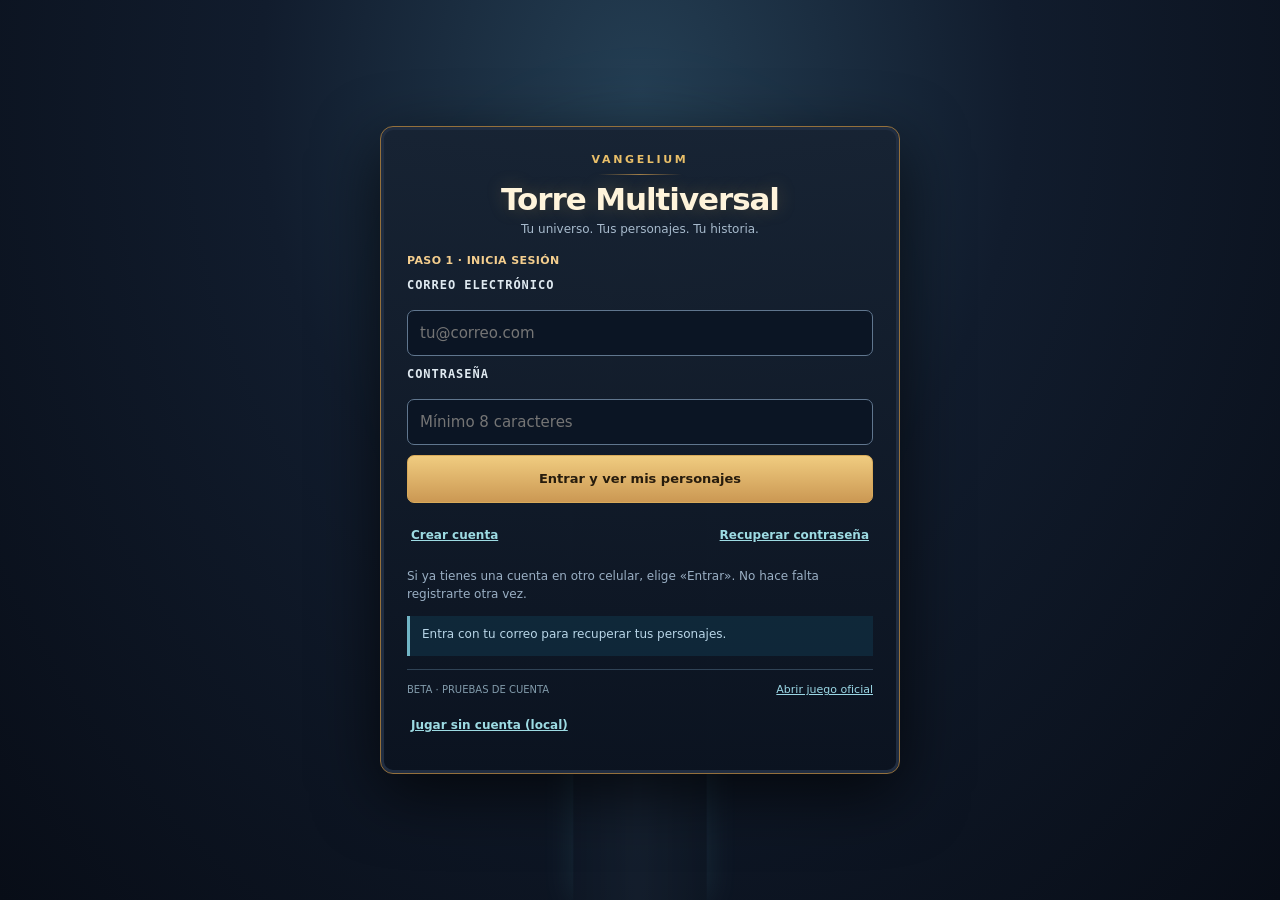
==== commit 21cfc70b: "Beta v13: HUD compacto móvil opcional (?hud=1) con evidencias y 84 pruebas" ====
--- a/beta/index.html
+++ b/beta/index.html
@@ -1643,8 +1643,9 @@
 <script src="rey-ritual.js?v=king-20261115-v11"></script>
 <script src="rey-slime.js?v=king-20261115-v11"></script>
 <script src="glitch.js?v=glitch-20261115-v2"></script>
-<script src="vegetacion.js?v=veg-20261116-v2"></script>
-<script src="game.js?v=beta-king-20261115-v11"></script>
+<script src="vegetacion.js?v=veg-20261116-v4"></script>
+<script src="hud-compacto.js?v=hud-20261116-v1"></script>
+<script src="game.js?v=beta-veg-20261116-v12"></script>
 <script src="account-center.js?v=tm-autosave-20261112-v7"></script>
 <script src="entry-gate.js?v=tm-ux-video-fixed-20261111-v11"></script>
 <script src="character-sync.js?v=tm-autosave-20261112-v3"></script>
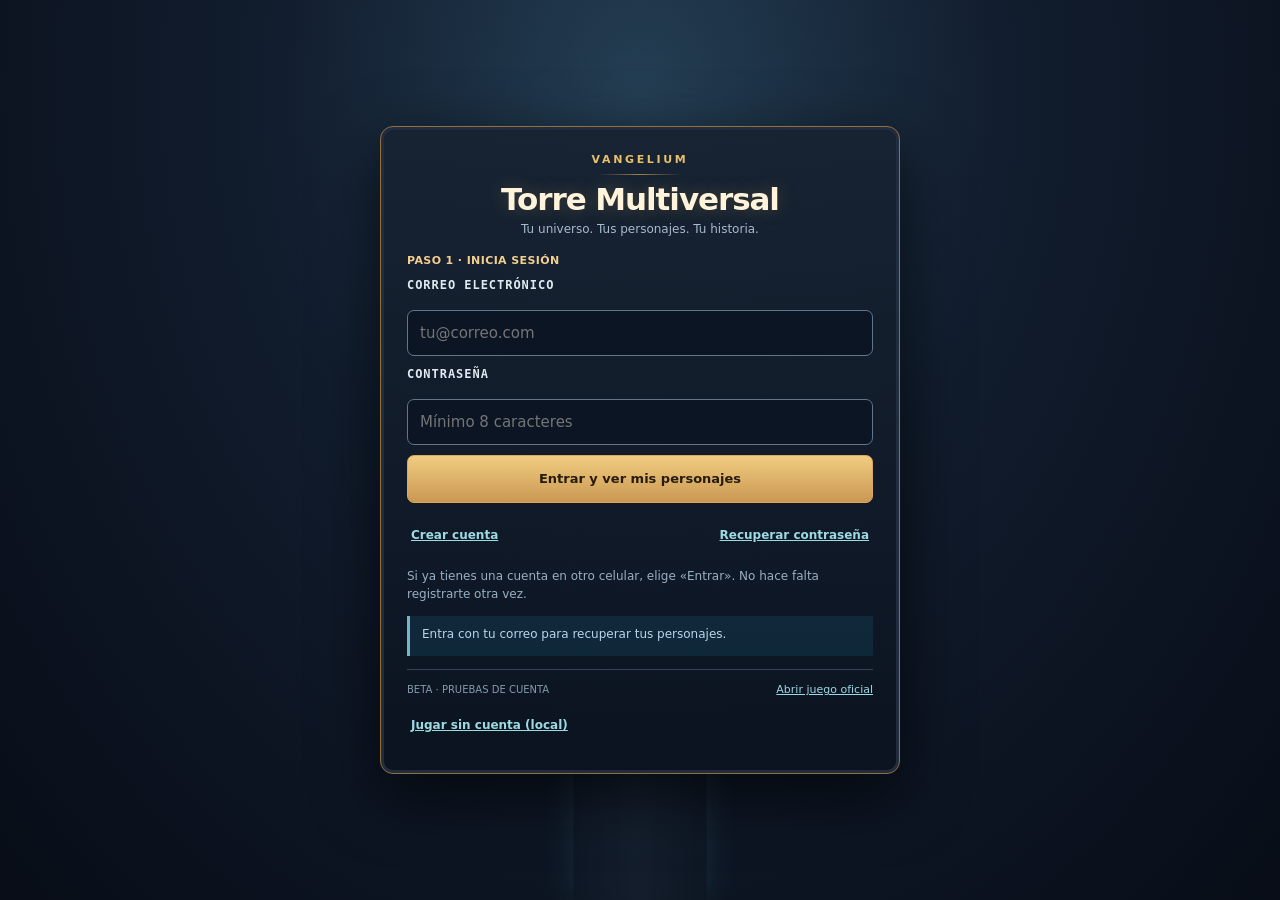
==== commit f431d383: "Beta v12.5: pradera densa, corte con arma y materiales de recolección; evidencias y 86 pruebas" ====
--- a/beta/index.html
+++ b/beta/index.html
@@ -1643,9 +1643,9 @@
 <script src="rey-ritual.js?v=king-20261115-v11"></script>
 <script src="rey-slime.js?v=king-20261115-v11"></script>
 <script src="glitch.js?v=glitch-20261115-v2"></script>
-<script src="vegetacion.js?v=veg-20261116-v4"></script>
+<script src="vegetacion.js?v=veg-20261116-v7"></script>
 <script src="hud-compacto.js?v=hud-20261116-v1"></script>
-<script src="game.js?v=beta-veg-20261116-v12"></script>
+<script src="game.js?v=beta-veg-20261116-v13"></script>
 <script src="account-center.js?v=tm-autosave-20261112-v7"></script>
 <script src="entry-gate.js?v=tm-ux-video-fixed-20261111-v11"></script>
 <script src="character-sync.js?v=tm-autosave-20261112-v3"></script>
